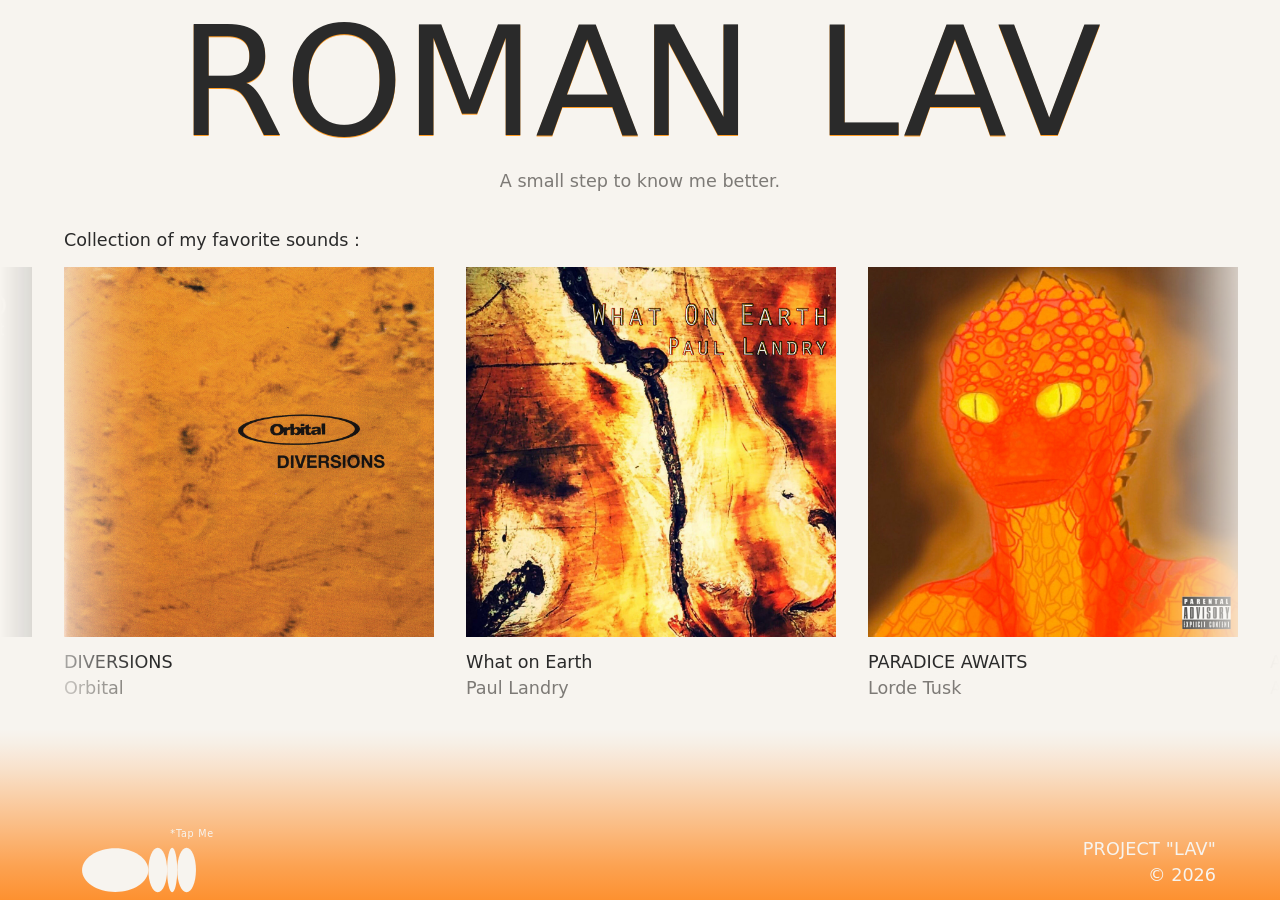
==== index.html @ b75705c6 "Add original site files" ====
<!DOCTYPE html>
<html lang="en">
<head>
  <meta charset="UTF-8">
  <meta name="viewport" content="width=device-width, initial-scale=1, viewport-fit=cover">
  <meta name="theme-color" content="#f7f4ef">
  <meta name="description" content="Favorite albums of Roman Lav.">
  <link rel="icon" href="orange.jpg">
  <title>Lav</title>
  <link rel="stylesheet" href="style.css">
</head>
<body>

  <header class="header">
    <h1 class="name"><a href="https://www.linkedin.com/in/roman-lavrynenko/" target="_blank" rel="noopener">ROMAN LAV</a></h1>
    <p class="intro">A small step to know me better.</p>
  </header>

  <main class="main">
    <section aria-labelledby="albums-title">
      <h2 id="albums-title">Collection of my favorite sounds :</h2>

      <!-- Endless carousel: swipe on touch devices, hover over the left or right edge on desktop -->
      <div class="carousel">
        <button class="edge edge-left" type="button" data-direction="left" aria-label="Scroll albums left"></button>

        <ul class="albums">
          <li>
            <article class="album">
              <button type="button" class="album-cover" data-track="diversions" data-src="audio/diversions.mp3" aria-label="Play preview: DIVERSIONS">
                <img src="Orbital DIVERSIONS.jpg" alt="orbital-diversions" width="600" height="600">
                <span class="play-icon" aria-hidden="true"></span>
                <span class="progress" aria-hidden="true"></span>
              </button>
              <a href="https://orbitalofficial.bandcamp.com/album/diversions" target="_blank" rel="noopener" class="album-info">
                <h3 class="album-title">DIVERSIONS</h3>
                <p class="album-artist">Orbital</p>
              </a>
            </article>
          </li>
          <li>
            <article class="album">
              <button type="button" class="album-cover" data-track="what-on-earth" data-src="audio/what-on-earth.mp3" aria-label="Play preview: What on Earth">
                <img src="What On Earth.jpg" alt="what-on-earth" width="600" height="600">
                <span class="play-icon" aria-hidden="true"></span>
                <span class="progress" aria-hidden="true"></span>
              </button>
              <a href="https://paullandrymusic.bandcamp.com/album/what-on-earth" target="_blank" rel="noopener" class="album-info">
                <h3 class="album-title">What on Earth</h3>
                <p class="album-artist">Paul Landry</p>
              </a>
            </article>
          </li>
          <li>
             <article class="album">
              <button type="button" class="album-cover" data-track="paradise-awaits" data-src="audio/paradise-awaits.mp3" aria-label="Play preview: PARADICE AWAITS">
                <img src="Paradice Awaits.jpg" alt="paradise-awaits" width="600" height="600">
                <span class="play-icon" aria-hidden="true"></span>
                <span class="progress" aria-hidden="true"></span>
              </button>
              <a href="https://lordtusk.bandcamp.com/album/paradise-awaits" target="_blank" rel="noopener" class="album-info">
                <h3 class="album-title">PARADICE AWAITS</h3>
                <p class="album-artist">Lorde Tusk</p>
              </a>
            </article>
          </li>
          <li>
            <article class="album">
              <button type="button" class="album-cover" data-track="a-day-of-the-sun" data-src="audio/a-day-of-the-sun.mp3" aria-label="Play preview: A Day Of The Sun">
                <img src="A Day Of The Sun.jpg" alt="a-day-of-the-sun" width="600" height="600">
                <span class="play-icon" aria-hidden="true"></span>
                <span class="progress" aria-hidden="true"></span>
              </button>
              <a href="https://180g-soundfuji.bandcamp.com/album/a-day-of-the-sun" target="_blank" rel="noopener" class="album-info">
                <h3 class="album-title">A Day Of The Sun</h3>
                <p class="album-artist">Artist Name</p>
              </a>
            </article>
          </li>
          <li>
            <article class="album">
              <button type="button" class="album-cover" data-track="risks-issues-opportunities" data-src="audio/risks-issues-opportunities.mp3" aria-label="Play preview: Risks Issues Opportunities">
                <img src="Risks Issues Opportunities.jpg" alt="risks-issues-opportunities" width="600" height="600">
                <span class="play-icon" aria-hidden="true"></span>
                <span class="progress" aria-hidden="true"></span>
              </button>
              <a href="https://riolabel.bandcamp.com/album/risks-issues-opportunities" target="_blank" rel="noopener" class="album-info">
                <h3 class="album-title">Risks Issues Opportunities</h3>
                <p class="album-artist">Various Artist</p>
              </a>
            </article>
          </li>
          <li>
            <article class="album">
              <button type="button" class="album-cover" data-track="adore" data-src="audio/adore.mp3" aria-label="Play preview: adore">
                <img src="adore.jpg" alt="i:cube-adore" width="600" height="600">
                <span class="play-icon" aria-hidden="true"></span>
                <span class="progress" aria-hidden="true"></span>
              </button>
              <a href="https://icube.bandcamp.com/album/i-cube-adore-vercd003" target="_blank" rel="noopener" class="album-info">
                <h3 class="album-title">adore</h3>
                <p class="album-artist">i:cube</p>
              </a>
            </article>
          </li>
          <li>
            <article class="album">
              <button type="button" class="album-cover" data-track="gum" data-src="audio/gum.mp3" aria-label="Play preview: GUM">
                <img src="DALO GUM.jpg" alt="dalo-gum" width="600" height="600">
                <span class="play-icon" aria-hidden="true"></span>
                <span class="progress" aria-hidden="true"></span>
              </button>
              <a href="https://nadiadalo.bandcamp.com/album/gum" target="_blank" rel="noopener" class="album-info">
                <h3 class="album-title">GUM</h3>
                <p class="album-artist">DALO</p>
              </a>
            </article>
          </li>
          <li>
            <article class="album">
              <button type="button" class="album-cover" data-track="lund-quartet" data-src="audio/lund-quartet.mp3" aria-label="Play preview: Lund Quartet">
                <img src="lund Quartet.jpg" alt="lund-quartet" width="600" height="600">
                <span class="play-icon" aria-hidden="true"></span>
                <span class="progress" aria-hidden="true"></span>
              </button>
              <a href="https://lundquartet.bandcamp.com/album/lund-quartet" target="_blank" rel="noopener" class="album-info">
                <h3 class="album-title">Lund Quartet</h3>
                <p class="album-artist">Lund Quartet</p>
              </a>
            </article>
          </li>
        </ul>

        <button class="edge edge-right" type="button" data-direction="right" aria-label="Scroll albums right"></button>
      </div>
    </section>
  </main>

  <footer class="footer">
    <a class="footer-animation" href="https://www.instagram.com/ugly.lav?rpxt=OGZma3gyYmdjb2tn&amp;utm_source=qr" target="_blank" rel="noopener" aria-label="Instagram: ugly.lav">
      <span class="tap-me" aria-hidden="true">*Tap Me</span>
      <img src="Loading.svg" alt="" aria-hidden="true">
    </a>

    <div class="manhole-cover">
      <p class="project">PROJECT "LAV"</p>
      <p>&copy; 2026</p>
    </div>
  </footer>

  <script src="script.js"></script>
</body>
</html>
---- style.css ----
/* Reset and base */

* {
  box-sizing: border-box;
}

:root {
  color-scheme: light;

  --bg: #f7f4ef;
  --ink: #2a2a2a;
  --muted: #7d7a76;

  --gutter: clamp(16px, 5vw, 64px);
  --pad-l: max(var(--gutter), env(safe-area-inset-left, 0px));
  --pad-r: max(var(--gutter), env(safe-area-inset-right, 0px));

  --space: clamp(12px, 2.5vh, 32px);

  /* One text size for header and main (everything except h1) */
  --text: 1.1rem;

  /* Orange glow: starts at the very bottom, rises through the footer
     and fades out inside main, --glow-clear px before the album text */
  --glow-into-main: 45px;
  --glow-clear: 40px;

  /* Height taken by everything except the album cover (header, titles, footer, glow).
     Used to shrink the covers on short screens so the whole page fits one screen. */
  --name-size: clamp(2.5rem, 12vw, 9.5rem);
  --footer-h: clamp(100px, 14vh, 150px);
  --main-pad: calc(var(--glow-into-main) + var(--glow-clear));

  /* Computed height of everything except the album cover:
     name + intro + h2 + album text + main padding + footer (+ small safety margin) */
  --chrome-h: calc(
    var(--name-size)
    + var(--text) * 1.5 * 4
    + 12px + 6px + 14px + 12px
    + var(--main-pad)
    + var(--footer-h)
    + 8px
  );
  --album-min: 140px;

  --album-w: 220px;
  --gap: 24px;
}

html {
  -webkit-text-size-adjust: 100%;
}

body {
  min-height: 100vh;
  min-height: 100dvh;

  margin: 0;

  display: flex;
  flex-direction: column;

  font-family: system-ui, Arial, sans-serif;
  line-height: 1.5;

  background-color: var(--bg);
  color: var(--ink);
}

ul {
  list-style: none;
  padding: 0;
  margin: 0;
}

a {
  color: inherit;
  text-decoration: none;
}

a:focus-visible,
.edge:focus-visible {
  outline: 2px solid var(--ink);
  outline-offset: -2px;
}

img {
  display: block;
  max-width: 100%;
  height: auto;
}


/* Header */

.header {
  flex-shrink: 0;

  padding:
    clamp(4px, 0.75vh, 8px)
    var(--pad-r)
    0
    var(--pad-l);

  text-align: center;
}

.name {
  margin: 0;

  font-size: var(--name-size);
  font-weight: 150;
  line-height: 1;

  word-spacing: 0.09em;

  /* thin orange shadow under the name */
  text-shadow: 0 1px 0 rgba(255, 140, 0, .85);
}

.intro {
  font-size: var(--text);

  margin: clamp(6px, 1vh, 12px) 0 0;

  color: var(--muted);
}


/* Main */

.main {
  flex: 1 0 auto;

  display: flex;
  flex-direction: column;
  justify-content: center;

  padding: var(--space) 0 calc(var(--main-pad) - var(--space));
}

.main h2 {
  margin: 0 var(--pad-r) clamp(10px, 1.5vh, 16px) var(--pad-l);

  font-size: var(--text);
  font-weight: 500;
}


/* Carousel */

.carousel {
  --fade: clamp(32px, 12vw, 160px);

  position: relative;
}

.albums {
  position: relative;

  display: flex;
  align-items: flex-start;
  gap: var(--gap);

  overflow-x: auto;
  overscroll-behavior-x: contain;

  scrollbar-width: none;

  -webkit-mask-image: linear-gradient(
    to right,
    transparent 0,
    rgba(0,0,0,.104) calc(var(--fade) * .2),
    rgba(0,0,0,.352) calc(var(--fade) * .4),
    rgba(0,0,0,.648) calc(var(--fade) * .6),
    rgba(0,0,0,.896) calc(var(--fade) * .8),
    #000 var(--fade),
    #000 calc(100% - var(--fade)),
    rgba(0,0,0,.896) calc(100% - var(--fade) * .8),
    rgba(0,0,0,.648) calc(100% - var(--fade) * .6),
    rgba(0,0,0,.352) calc(100% - var(--fade) * .4),
    rgba(0,0,0,.104) calc(100% - var(--fade) * .2),
    transparent 100%
  );

  mask-image: linear-gradient(
    to right,
    transparent 0,
    rgba(0,0,0,.104) calc(var(--fade) * .2),
    rgba(0,0,0,.352) calc(var(--fade) * .4),
    rgba(0,0,0,.648) calc(var(--fade) * .6),
    rgba(0,0,0,.896) calc(var(--fade) * .8),
    #000 var(--fade),
    #000 calc(100% - var(--fade)),
    rgba(0,0,0,.896) calc(100% - var(--fade) * .8),
    rgba(0,0,0,.648) calc(100% - var(--fade) * .6),
    rgba(0,0,0,.352) calc(100% - var(--fade) * .4),
    rgba(0,0,0,.104) calc(100% - var(--fade) * .2),
    transparent 100%
  );
}

.albums::-webkit-scrollbar {
  display: none;
}

.albums > li {
  flex: 0 0 var(--album-w);
  width: var(--album-w);
}


/* Responsive album sizes: 5-10px smaller than before, and capped by screen height
   so header + main + footer always fit on one screen */

:root {
  --album-base: 240px;
  --album-raw: min(var(--album-base), max(var(--album-min), calc(100dvh - var(--chrome-h))));
  --album-w: var(--album-raw);
  --gap: 24px;
}

/* Whole-pixel album width: the endless carousel repeats the list, and a fractional
   width would make the loop point shift by a sub-pixel (visible as a small jump). */
@supports (width: round(down, 10.5px, 1px)) {
  :root {
    --album-w: round(down, var(--album-raw), 1px);
  }
}

@media (min-width: 600px) {
  :root {
    --album-base: 285px;
    --gap: 28px;
  }
}

@media (min-width: 900px) {
  :root {
    --album-base: 330px;
    --gap: 32px;
  }
}

@media (min-width: 1200px) {
  :root {
    --album-base: 370px;
    --gap: 32px;
  }
}


/* Album cover: a button that plays a 60 second preview */

.album-cover {
  position: relative;
  display: block;

  width: 100%;
  padding: 0;
  border: 0;
  background: none;
  color: var(--ink);
  font: inherit;
  cursor: pointer;
  appearance: none;
  overflow: hidden;

  -webkit-tap-highlight-color: transparent;
}

.album-cover:focus-visible {
  outline: 2px solid var(--ink);
  outline-offset: 2px;
}

/* play / pause icon, semi-transparent, same color as header text */
.play-icon {
  position: absolute;
  top: 50%;
  left: 50%;

  width: clamp(48px, 20%, 76px);
  aspect-ratio: 1;

  transform: translate(-50%, -50%);

  background-color: rgba(42, 42, 42, .7);
  -webkit-mask: var(--icon) center / contain no-repeat;
  mask: var(--icon) center / contain no-repeat;

  --icon: url("data:image/svg+xml,%3Csvg xmlns='http://www.w3.org/2000/svg' viewBox='0 0 24 24'%3E%3Cpath d='M7 4.5v15l13-7.5z'/%3E%3C/svg%3E");

  opacity: 0;
  transition: opacity .2s ease;
  pointer-events: none;
  filter: drop-shadow(0 1px 6px rgba(255, 255, 255, .5));
}

.album-cover.is-playing .play-icon {
  --icon: url("data:image/svg+xml,%3Csvg xmlns='http://www.w3.org/2000/svg' viewBox='0 0 24 24'%3E%3Cpath d='M6 4h4v16H6zM14 4h4v16h-4z'/%3E%3C/svg%3E");
}

.album-cover:hover .play-icon,
.album-cover:focus-visible .play-icon {
  opacity: 1;
}

@media (hover: none) {
  .play-icon { opacity: .85; }
}

/* thin progress bar along the bottom of the cover */
.progress {
  position: absolute;
  left: 0;
  right: 0;
  bottom: 2px;

  height: 3px;
  background: rgba(42, 42, 42, .15);

  opacity: 0;
  transition: opacity .2s ease;
}

.progress::after {
  content: "";
  display: block;
  height: 100%;
  width: calc(var(--p, 0) * 100%);
  background: rgba(42, 42, 42, .8);
}

.album-cover.is-active .progress {
  opacity: 1;
}

.album-info {
  display: block;
}

.album-info:hover .album-title,
.album-info:hover .album-artist {
  text-decoration: underline;
  text-underline-offset: 3px;
}

.album-cover img {
  width: 100%;

  aspect-ratio: 1 / 1;
  object-fit: cover;

  background-color: var(--bg);

  transition: opacity 0.2s ease;
}

.album-cover:hover img {
  opacity: 0.85;
}

.album-title {
  margin: 12px 0 0;

  font-size: var(--text);
  font-weight: 500;

  overflow-wrap: anywhere;
}

.album-artist {
  margin: 0;

  font-size: var(--text);
  color: var(--muted);
}


/* Invisible hover zones */

.edge {
  position: absolute;

  top: 0;
  bottom: 0;

  z-index: 1;

  width: var(--fade);

  padding: 0;
  border: 0;

  background: none;
  appearance: none;

  cursor: pointer;

  -webkit-tap-highlight-color: transparent;
}

.edge-left {
  left: 0;
}

.edge-right {
  right: 0;
}

@media (hover: none) {
  .edge {
    display: none;
  }
}


/* Landscape phones */

@media (max-height: 500px) and (orientation: landscape) {
  :root {
    --space: clamp(8px, 2vh, 16px);
    --album-min: 90px;
    --name-size: clamp(2.5rem, 9vw, 5rem);
  }


  .intro {
    margin-top: 4px;
  }

  .main h2 {
    margin-bottom: 8px;
  }
}


/* Footer */

.footer {
  position: relative;
  isolation: isolate;

  flex-shrink: 0;

  /* taller footer, so the glow has room to rise */
  min-height: var(--footer-h);

  display: flex;
  flex-direction: column;
  justify-content: flex-end;

  padding:
    clamp(24px, 4vh, 48px)
    var(--pad-r)
    calc(
      var(--space) * 0.5
      + env(safe-area-inset-bottom, 0px)
    )
    var(--pad-l);

  text-align: end;

  font-size: var(--text);
  color: var(--bg);
}


/* One continuous orange glow: bottom of page -> footer -> into main -> fades out */

.footer::before {
  content: "";

  position: absolute;
  left: 0;
  right: 0;
  bottom: 0;

  top: calc(var(--glow-into-main) * -1);

  z-index: -1;
  pointer-events: none;

  background: linear-gradient(
    to top,
    rgba(255, 120, 0, .80) 0%,
    rgba(255, 120, 0, .66) 20%,
    rgba(255, 120, 0, .48) 40%,
    rgba(255, 120, 0, .30) 60%,
    rgba(255, 120, 0, .14) 78%,
    rgba(255, 120, 0, .04) 92%,
    rgba(255, 120, 0, 0) 100%
  );
}


/* Footer animation */

.footer-animation {
  position: absolute;

  left: var(--pad-l);
  bottom: 0;

  display: block;
  width: clamp(100px, 14vw, 150px);

  pointer-events: auto;
  cursor: pointer;
}

.tap-me {
  display: block;

  margin: 0 0 2px;

  font-size: 0.6rem;
  line-height: 1;
  letter-spacing: 0.08em;
  text-transform: none;
  white-space: nowrap;

  color: var(--bg);
}

.footer-animation img {
  display: block;
  width: 100%;
  height: auto;
}

.manhole-cover p {
  margin: 0;
}

.project {
  letter-spacing: 0.01em;
  font-weight: 300;
}


/* Mobile */

@media (max-width: 600px) {
  :root {
    --glow-into-main: 36px;
    --glow-clear: 32px;
  }
}
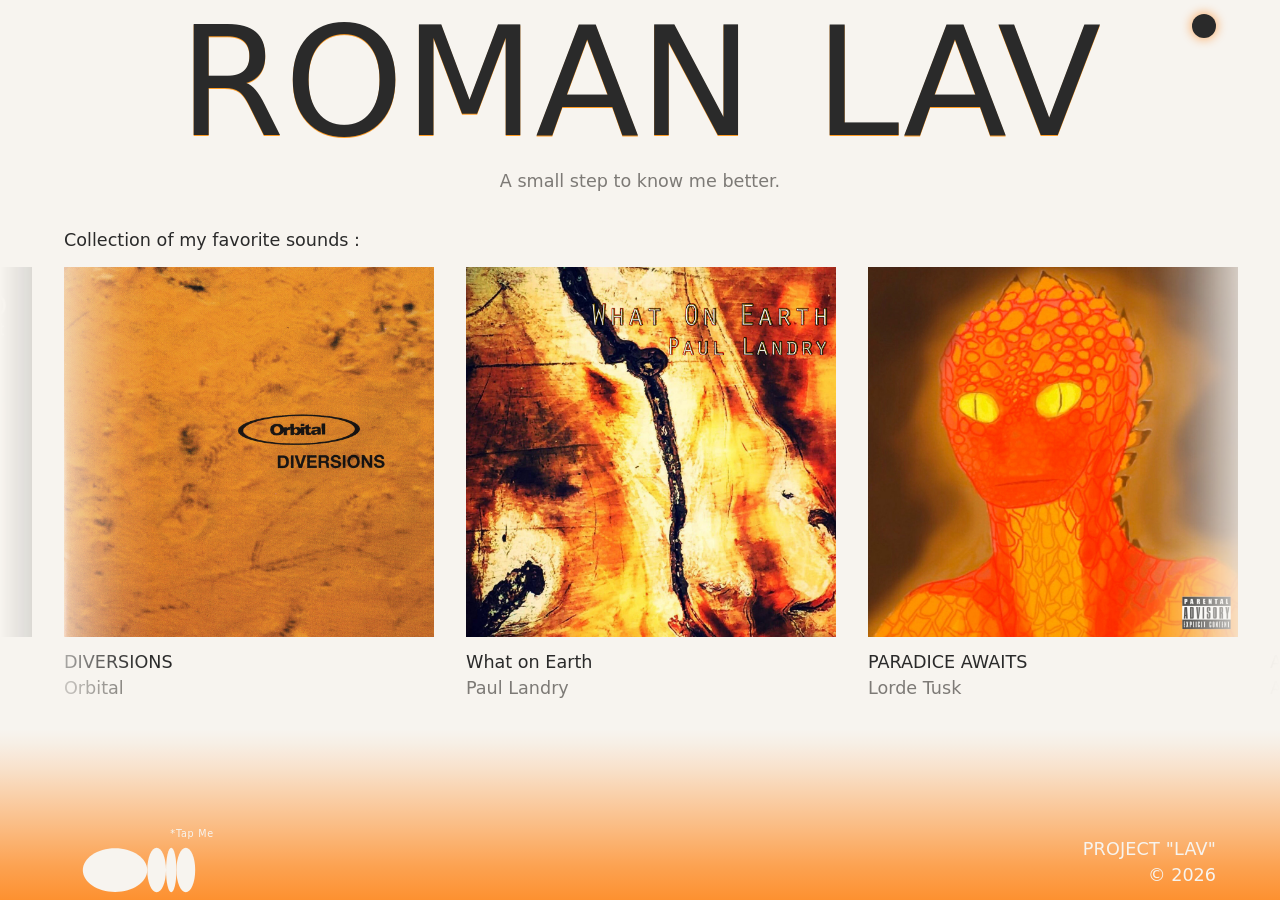
==== commit db6f8eb3: "Refactor site and add theme toggle" ====
--- a/index.html
+++ b/index.html
@@ -7,6 +7,20 @@
   <meta name="description" content="Favorite albums of Roman Lav.">
   <link rel="icon" href="orange.jpg">
   <title>Lav</title>
+
+  <!-- Apply the saved theme (or the system one) before the first paint, so there is no flash -->
+  <script>
+    (function () {
+      var theme = null;
+      try { theme = localStorage.getItem('theme'); } catch (e) {}
+      if (theme !== 'light' && theme !== 'dark') {
+        theme = window.matchMedia('(prefers-color-scheme: dark)').matches ? 'dark' : 'light';
+      }
+      document.documentElement.setAttribute('data-theme', theme);
+      if (theme === 'dark') document.querySelector('meta[name="theme-color"]').setAttribute('content', '#000000');
+    })();
+  </script>
+
   <link rel="stylesheet" href="style.css">
 </head>
 <body>
@@ -14,11 +28,12 @@
   <header class="header">
     <h1 class="name"><a href="https://www.linkedin.com/in/roman-lavrynenko/" target="_blank" rel="noopener">ROMAN LAV</a></h1>
     <p class="intro">A small step to know me better.</p>
+    <button class="theme-toggle" type="button" aria-label="Switch to dark theme"></button>
   </header>
 
   <main class="main">
     <section aria-labelledby="albums-title">
-      <h2 id="albums-title">Collection of my favorite sounds :</h2>
+      <h2 id="albums-title" class="albums-heading">Collection of my favorite sounds :</h2>
 
       <!-- Endless carousel: swipe on touch devices, hover over the left or right edge on desktop -->
       <div class="carousel">
@@ -52,7 +67,7 @@
             </article>
           </li>
           <li>
-             <article class="album">
+            <article class="album">
               <button type="button" class="album-cover" data-track="paradise-awaits" data-src="audio/paradise-awaits.mp3" aria-label="Play preview: PARADICE AWAITS">
                 <img src="Paradice Awaits.jpg" alt="paradise-awaits" width="600" height="600">
                 <span class="play-icon" aria-hidden="true"></span>
@@ -142,8 +157,8 @@
       <img src="Loading.svg" alt="" aria-hidden="true">
     </a>
 
-    <div class="manhole-cover">
-      <p class="project">PROJECT "LAV"</p>
+    <div class="footer-credits">
+      <p class="footer-project">PROJECT "LAV"</p>
       <p>&copy; 2026</p>
     </div>
   </footer>
--- a/style.css
+++ b/style.css
@@ -1,9 +1,8 @@
-
-/* Reset and base */
-
-* {
-  box-sizing: border-box;
-}
+/* ==========================================================================
+   1. Theme colors
+   Light values on :root, dark values on [data-theme="dark"].
+   Every color used on the page comes from here.
+   ========================================================================== */
 
 :root {
   color-scheme: light;
@@ -12,6 +11,42 @@
   --ink: #2a2a2a;
   --muted: #7d7a76;
 
+  --name-shadow: rgba(255, 140, 0, .85);   /* thin orange line under the name */
+  --glow-rgb: 255, 120, 0;                 /* footer glow, used with different alphas */
+
+  --icon-color: rgba(42, 42, 42, .7);      /* play / pause icon */
+  --icon-halo: rgba(255, 255, 255, .5);
+  --progress-track: rgba(42, 42, 42, .15);
+  --progress-fill: rgba(42, 42, 42, .8);
+
+  --footer-text: #f7f4ef;                  /* light text on the orange glow (matches Loading.svg) */
+
+  --toggle-bg: #2a2a2a;                    /* theme button shows the opposite theme */
+  --toggle-glow: rgba(255, 120, 0, .45);
+}
+
+[data-theme="dark"] {
+  color-scheme: dark;
+
+  --bg: #000000;
+  --ink: #ece8e2;
+  --muted: #9a958f;
+
+  --icon-color: rgba(236, 232, 226, .75);
+  --icon-halo: rgba(0, 0, 0, .55);
+  --progress-track: rgba(255, 255, 255, .2);
+  --progress-fill: rgba(255, 255, 255, .85);
+
+  --toggle-bg: #f7f4ef;
+  --toggle-glow: rgba(255, 120, 0, .55);
+}
+
+
+/* ==========================================================================
+   2. Layout variables
+   ========================================================================== */
+
+:root {
   --gutter: clamp(16px, 5vw, 64px);
   --pad-l: max(var(--gutter), env(safe-area-inset-left, 0px));
   --pad-r: max(var(--gutter), env(safe-area-inset-right, 0px));
@@ -26,14 +61,13 @@
   --glow-into-main: 45px;
   --glow-clear: 40px;
 
-  /* Height taken by everything except the album cover (header, titles, footer, glow).
-     Used to shrink the covers on short screens so the whole page fits one screen. */
   --name-size: clamp(2.5rem, 12vw, 9.5rem);
   --footer-h: clamp(100px, 14vh, 150px);
   --main-pad: calc(var(--glow-into-main) + var(--glow-clear));
 
-  /* Computed height of everything except the album cover:
-     name + intro + h2 + album text + main padding + footer (+ small safety margin) */
+  /* Height of everything except the album cover:
+     name + intro + h2 + album text + main padding + footer (+ small safety margin).
+     Used to shrink the covers on short screens so the whole page fits one screen. */
   --chrome-h: calc(
     var(--name-size)
     + var(--text) * 1.5 * 4
@@ -42,10 +76,57 @@
     + var(--footer-h)
     + 8px
   );
+
+  /* Album size: grows with the screen width, capped by the screen height */
   --album-min: 140px;
-
-  --album-w: 220px;
+  --album-base: 240px;
+  --album-raw: min(var(--album-base), max(var(--album-min), calc(100dvh - var(--chrome-h))));
+  --album-w: var(--album-raw);
   --gap: 24px;
+}
+
+/* Whole-pixel album width keeps covers crisp and makes one album list
+   exactly N whole pixels wide, so the endless loop lines up perfectly. */
+@supports (width: round(down, 10.5px, 1px)) {
+  :root {
+    --album-w: round(down, var(--album-raw), 1px);
+  }
+}
+
+@media (min-width: 600px) {
+  :root {
+    --album-base: 285px;
+    --gap: 28px;
+  }
+}
+
+@media (min-width: 900px) {
+  :root {
+    --album-base: 330px;
+    --gap: 32px;
+  }
+}
+
+@media (min-width: 1200px) {
+  :root {
+    --album-base: 370px;
+  }
+}
+
+@media (max-width: 600px) {
+  :root {
+    --glow-into-main: 36px;
+    --glow-clear: 32px;
+  }
+}
+
+
+/* ==========================================================================
+   3. Reset and base
+   ========================================================================== */
+
+* {
+  box-sizing: border-box;
 }
 
 html {
@@ -55,7 +136,6 @@
 body {
   min-height: 100vh;
   min-height: 100dvh;
-
   margin: 0;
 
   display: flex;
@@ -79,29 +159,28 @@
   text-decoration: none;
 }
 
+img {
+  display: block;
+  max-width: 100%;
+  height: auto;
+}
+
 a:focus-visible,
 .edge:focus-visible {
   outline: 2px solid var(--ink);
   outline-offset: -2px;
 }
 
-img {
-  display: block;
-  max-width: 100%;
-  height: auto;
-}
-
-
-/* Header */
+
+/* ==========================================================================
+   4. Header
+   ========================================================================== */
 
 .header {
+  position: relative;
   flex-shrink: 0;
 
-  padding:
-    clamp(4px, 0.75vh, 8px)
-    var(--pad-r)
-    0
-    var(--pad-l);
+  padding: clamp(4px, 0.75vh, 8px) var(--pad-r) 0 var(--pad-l);
 
   text-align: center;
 }
@@ -112,23 +191,68 @@
   font-size: var(--name-size);
   font-weight: 150;
   line-height: 1;
-
   word-spacing: 0.09em;
 
-  /* thin orange shadow under the name */
-  text-shadow: 0 1px 0 rgba(255, 140, 0, .85);
+  text-shadow: 0 1px 0 var(--name-shadow);
 }
 
 .intro {
+  margin: clamp(6px, 1vh, 12px) 0 0;
+
   font-size: var(--text);
-
-  margin: clamp(6px, 1vh, 12px) 0 0;
-
   color: var(--muted);
 }
 
 
-/* Main */
+/* ==========================================================================
+   5. Theme toggle (top right corner of the header)
+   ========================================================================== */
+
+.theme-toggle {
+  position: absolute;
+  top: calc(clamp(8px, 1.5vh, 16px) + env(safe-area-inset-top, 0px));
+  right: var(--pad-r);
+
+  width: 24px;
+  height: 24px;
+  padding: 0;
+  border: 0;
+  border-radius: 50%;
+
+  background: var(--toggle-bg);
+  box-shadow: 0 0 10px 2px var(--toggle-glow);
+  cursor: pointer;
+  appearance: none;
+  -webkit-tap-highlight-color: transparent;
+
+  transition: box-shadow .2s ease, transform .2s ease;
+}
+
+/* Bigger invisible hit area for fingers */
+.theme-toggle::before {
+  content: "";
+  position: absolute;
+  inset: -10px;
+  border-radius: 50%;
+}
+
+.theme-toggle:hover {
+  box-shadow: 0 0 14px 4px var(--toggle-glow);
+}
+
+.theme-toggle:active {
+  transform: scale(.92);
+}
+
+.theme-toggle:focus-visible {
+  outline: 2px solid var(--ink);
+  outline-offset: 4px;
+}
+
+
+/* ==========================================================================
+   6. Main
+   ========================================================================== */
 
 .main {
   flex: 1 0 auto;
@@ -140,7 +264,7 @@
   padding: var(--space) 0 calc(var(--main-pad) - var(--space));
 }
 
-.main h2 {
+.albums-heading {
   margin: 0 var(--pad-r) clamp(10px, 1.5vh, 16px) var(--pad-l);
 
   font-size: var(--text);
@@ -148,7 +272,9 @@
 }
 
 
-/* Carousel */
+/* ==========================================================================
+   7. Carousel
+   ========================================================================== */
 
 .carousel {
   --fade: clamp(32px, 12vw, 160px);
@@ -157,18 +283,8 @@
 }
 
 .albums {
-  position: relative;
-
-  display: flex;
-  align-items: flex-start;
-  gap: var(--gap);
-
-  overflow-x: auto;
-  overscroll-behavior-x: contain;
-
-  scrollbar-width: none;
-
-  -webkit-mask-image: linear-gradient(
+  /* Soft fade on the left and right edges */
+  --edge-mask: linear-gradient(
     to right,
     transparent 0,
     rgba(0,0,0,.104) calc(var(--fade) * .2),
@@ -184,21 +300,18 @@
     transparent 100%
   );
 
-  mask-image: linear-gradient(
-    to right,
-    transparent 0,
-    rgba(0,0,0,.104) calc(var(--fade) * .2),
-    rgba(0,0,0,.352) calc(var(--fade) * .4),
-    rgba(0,0,0,.648) calc(var(--fade) * .6),
-    rgba(0,0,0,.896) calc(var(--fade) * .8),
-    #000 var(--fade),
-    #000 calc(100% - var(--fade)),
-    rgba(0,0,0,.896) calc(100% - var(--fade) * .8),
-    rgba(0,0,0,.648) calc(100% - var(--fade) * .6),
-    rgba(0,0,0,.352) calc(100% - var(--fade) * .4),
-    rgba(0,0,0,.104) calc(100% - var(--fade) * .2),
-    transparent 100%
-  );
+  position: relative;
+
+  display: flex;
+  align-items: flex-start;
+  gap: var(--gap);
+
+  overflow-x: auto;
+  overscroll-behavior-x: contain;
+  scrollbar-width: none;
+
+  -webkit-mask-image: var(--edge-mask);
+  mask-image: var(--edge-mask);
 }
 
 .albums::-webkit-scrollbar {
@@ -210,49 +323,38 @@
   width: var(--album-w);
 }
 
-
-/* Responsive album sizes: 5-10px smaller than before, and capped by screen height
-   so header + main + footer always fit on one screen */
-
-:root {
-  --album-base: 240px;
-  --album-raw: min(var(--album-base), max(var(--album-min), calc(100dvh - var(--chrome-h))));
-  --album-w: var(--album-raw);
-  --gap: 24px;
-}
-
-/* Whole-pixel album width: the endless carousel repeats the list, and a fractional
-   width would make the loop point shift by a sub-pixel (visible as a small jump). */
-@supports (width: round(down, 10.5px, 1px)) {
-  :root {
-    --album-w: round(down, var(--album-raw), 1px);
-  }
-}
-
-@media (min-width: 600px) {
-  :root {
-    --album-base: 285px;
-    --gap: 28px;
-  }
-}
-
-@media (min-width: 900px) {
-  :root {
-    --album-base: 330px;
-    --gap: 32px;
-  }
-}
-
-@media (min-width: 1200px) {
-  :root {
-    --album-base: 370px;
-    --gap: 32px;
-  }
-}
-
-
-/* Album cover: a button that plays a 60 second preview */
-
+/* Invisible hover zones over the faded edges (desktop only) */
+.edge {
+  position: absolute;
+  top: 0;
+  bottom: 0;
+  z-index: 1;
+
+  width: var(--fade);
+  padding: 0;
+  border: 0;
+
+  background: none;
+  appearance: none;
+  cursor: pointer;
+  -webkit-tap-highlight-color: transparent;
+}
+
+.edge-left  { left: 0; }
+.edge-right { right: 0; }
+
+@media (hover: none) {
+  .edge {
+    display: none;
+  }
+}
+
+
+/* ==========================================================================
+   8. Album
+   ========================================================================== */
+
+/* Cover: a button that plays a 60 second preview */
 .album-cover {
   position: relative;
   display: block;
@@ -260,13 +362,13 @@
   width: 100%;
   padding: 0;
   border: 0;
+  overflow: hidden;
+
   background: none;
   color: var(--ink);
   font: inherit;
   cursor: pointer;
   appearance: none;
-  overflow: hidden;
-
   -webkit-tap-highlight-color: transparent;
 }
 
@@ -275,27 +377,39 @@
   outline-offset: 2px;
 }
 
-/* play / pause icon, semi-transparent, same color as header text */
+.album-cover img {
+  width: 100%;
+  aspect-ratio: 1 / 1;
+  object-fit: cover;
+
+  background-color: var(--bg);
+  transition: opacity 0.2s ease;
+}
+
+.album-cover:hover img {
+  opacity: 0.85;
+}
+
+/* Play / pause icon */
 .play-icon {
+  --icon: url("data:image/svg+xml,%3Csvg xmlns='http://www.w3.org/2000/svg' viewBox='0 0 24 24'%3E%3Cpath d='M7 4.5v15l13-7.5z'/%3E%3C/svg%3E");
+
   position: absolute;
   top: 50%;
   left: 50%;
 
   width: clamp(48px, 20%, 76px);
   aspect-ratio: 1;
-
   transform: translate(-50%, -50%);
 
-  background-color: rgba(42, 42, 42, .7);
+  background-color: var(--icon-color);
   -webkit-mask: var(--icon) center / contain no-repeat;
   mask: var(--icon) center / contain no-repeat;
-
-  --icon: url("data:image/svg+xml,%3Csvg xmlns='http://www.w3.org/2000/svg' viewBox='0 0 24 24'%3E%3Cpath d='M7 4.5v15l13-7.5z'/%3E%3C/svg%3E");
+  filter: drop-shadow(0 1px 6px var(--icon-halo));
 
   opacity: 0;
   transition: opacity .2s ease;
   pointer-events: none;
-  filter: drop-shadow(0 1px 6px rgba(255, 255, 255, .5));
 }
 
 .album-cover.is-playing .play-icon {
@@ -308,10 +422,12 @@
 }
 
 @media (hover: none) {
-  .play-icon { opacity: .85; }
-}
-
-/* thin progress bar along the bottom of the cover */
+  .play-icon {
+    opacity: .85;
+  }
+}
+
+/* Thin progress bar along the bottom of the cover */
 .progress {
   position: absolute;
   left: 0;
@@ -319,7 +435,7 @@
   bottom: 2px;
 
   height: 3px;
-  background: rgba(42, 42, 42, .15);
+  background: var(--progress-track);
 
   opacity: 0;
   transition: opacity .2s ease;
@@ -328,15 +444,16 @@
 .progress::after {
   content: "";
   display: block;
+  width: calc(var(--p, 0) * 100%);
   height: 100%;
-  width: calc(var(--p, 0) * 100%);
-  background: rgba(42, 42, 42, .8);
+  background: var(--progress-fill);
 }
 
 .album-cover.is-active .progress {
   opacity: 1;
 }
 
+/* Title and artist: a link to the album page */
 .album-info {
   display: block;
 }
@@ -347,27 +464,11 @@
   text-underline-offset: 3px;
 }
 
-.album-cover img {
-  width: 100%;
-
-  aspect-ratio: 1 / 1;
-  object-fit: cover;
-
-  background-color: var(--bg);
-
-  transition: opacity 0.2s ease;
-}
-
-.album-cover:hover img {
-  opacity: 0.85;
-}
-
 .album-title {
   margin: 12px 0 0;
 
   font-size: var(--text);
   font-weight: 500;
-
   overflow-wrap: anywhere;
 }
 
@@ -379,45 +480,99 @@
 }
 
 
-/* Invisible hover zones */
-
-.edge {
+/* ==========================================================================
+   9. Footer
+   ========================================================================== */
+
+.footer {
+  position: relative;
+  isolation: isolate;
+  flex-shrink: 0;
+
+  /* tall footer, so the glow has room to rise */
+  min-height: var(--footer-h);
+
+  display: flex;
+  flex-direction: column;
+  justify-content: flex-end;
+
+  padding:
+    clamp(24px, 4vh, 48px)
+    var(--pad-r)
+    calc(var(--space) * 0.5 + env(safe-area-inset-bottom, 0px))
+    var(--pad-l);
+
+  text-align: end;
+  font-size: var(--text);
+  color: var(--footer-text);
+}
+
+/* One continuous orange glow: bottom of page -> footer -> into main -> fades out */
+.footer::before {
+  content: "";
+
   position: absolute;
-
-  top: 0;
+  top: calc(var(--glow-into-main) * -1);
+  right: 0;
   bottom: 0;
-
-  z-index: 1;
-
-  width: var(--fade);
-
-  padding: 0;
-  border: 0;
-
-  background: none;
-  appearance: none;
+  left: 0;
+  z-index: -1;
+
+  pointer-events: none;
+
+  background: linear-gradient(
+    to top,
+    rgba(var(--glow-rgb), .80) 0%,
+    rgba(var(--glow-rgb), .66) 20%,
+    rgba(var(--glow-rgb), .48) 40%,
+    rgba(var(--glow-rgb), .30) 60%,
+    rgba(var(--glow-rgb), .14) 78%,
+    rgba(var(--glow-rgb), .04) 92%,
+    rgba(var(--glow-rgb), 0) 100%
+  );
+}
+
+/* Animated Instagram link with the "Tap Me" label */
+.footer-animation {
+  position: absolute;
+  left: var(--pad-l);
+  bottom: 0;
+
+  display: block;
+  width: clamp(100px, 14vw, 150px);
 
   cursor: pointer;
-
-  -webkit-tap-highlight-color: transparent;
-}
-
-.edge-left {
-  left: 0;
-}
-
-.edge-right {
-  right: 0;
-}
-
-@media (hover: none) {
-  .edge {
-    display: none;
-  }
-}
-
-
-/* Landscape phones */
+}
+
+.footer-animation img {
+  width: 100%;
+}
+
+.tap-me {
+  display: block;
+  margin: 0 0 2px;
+
+  font-size: 0.6rem;
+  line-height: 1;
+  letter-spacing: 0.08em;
+  white-space: nowrap;
+
+  color: var(--footer-text);
+}
+
+.footer-credits p {
+  margin: 0;
+}
+
+.footer-project {
+  font-weight: 300;
+  letter-spacing: 0.01em;
+}
+
+
+/* ==========================================================================
+   10. Landscape phones
+   ========================================================================== */
 
 @media (max-height: 500px) and (orientation: landscape) {
   :root {
@@ -426,126 +581,35 @@
     --name-size: clamp(2.5rem, 9vw, 5rem);
   }
 
-
   .intro {
     margin-top: 4px;
   }
 
-  .main h2 {
+  .albums-heading {
     margin-bottom: 8px;
   }
 }
 
 
-/* Footer */
-
-.footer {
-  position: relative;
-  isolation: isolate;
-
-  flex-shrink: 0;
-
-  /* taller footer, so the glow has room to rise */
-  min-height: var(--footer-h);
-
-  display: flex;
-  flex-direction: column;
-  justify-content: flex-end;
-
-  padding:
-    clamp(24px, 4vh, 48px)
-    var(--pad-r)
-    calc(
-      var(--space) * 0.5
-      + env(safe-area-inset-bottom, 0px)
-    )
-    var(--pad-l);
-
-  text-align: end;
-
-  font-size: var(--text);
-  color: var(--bg);
-}
-
-
-/* One continuous orange glow: bottom of page -> footer -> into main -> fades out */
-
-.footer::before {
-  content: "";
-
-  position: absolute;
-  left: 0;
-  right: 0;
-  bottom: 0;
-
-  top: calc(var(--glow-into-main) * -1);
-
-  z-index: -1;
-  pointer-events: none;
-
-  background: linear-gradient(
-    to top,
-    rgba(255, 120, 0, .80) 0%,
-    rgba(255, 120, 0, .66) 20%,
-    rgba(255, 120, 0, .48) 40%,
-    rgba(255, 120, 0, .30) 60%,
-    rgba(255, 120, 0, .14) 78%,
-    rgba(255, 120, 0, .04) 92%,
-    rgba(255, 120, 0, 0) 100%
-  );
-}
-
-
-/* Footer animation */
-
-.footer-animation {
-  position: absolute;
-
-  left: var(--pad-l);
-  bottom: 0;
-
-  display: block;
-  width: clamp(100px, 14vw, 150px);
-
-  pointer-events: auto;
-  cursor: pointer;
-}
-
-.tap-me {
-  display: block;
-
-  margin: 0 0 2px;
-
-  font-size: 0.6rem;
-  line-height: 1;
-  letter-spacing: 0.08em;
-  text-transform: none;
-  white-space: nowrap;
-
-  color: var(--bg);
-}
-
-.footer-animation img {
-  display: block;
-  width: 100%;
-  height: auto;
-}
-
-.manhole-cover p {
-  margin: 0;
-}
-
-.project {
-  letter-spacing: 0.01em;
-  font-weight: 300;
-}
-
-
-/* Mobile */
-
-@media (max-width: 600px) {
-  :root {
-    --glow-into-main: 36px;
-    --glow-clear: 32px;
-  }
-}
+/* ==========================================================================
+   11. Theme change animation
+   ========================================================================== */
+
+/* View Transitions: the default cross-fade is replaced by a growing circle (see script.js) */
+::view-transition-old(root),
+::view-transition-new(root) {
+  animation: none;
+  mix-blend-mode: normal;
+}
+
+/* Fallback for browsers without View Transitions: a short color fade */
+.theme-fade,
+.theme-fade *,
+.theme-fade *::before,
+.theme-fade *::after {
+  transition:
+    background-color .35s ease,
+    color .35s ease,
+    box-shadow .35s ease,
+    text-shadow .35s ease !important;
+}
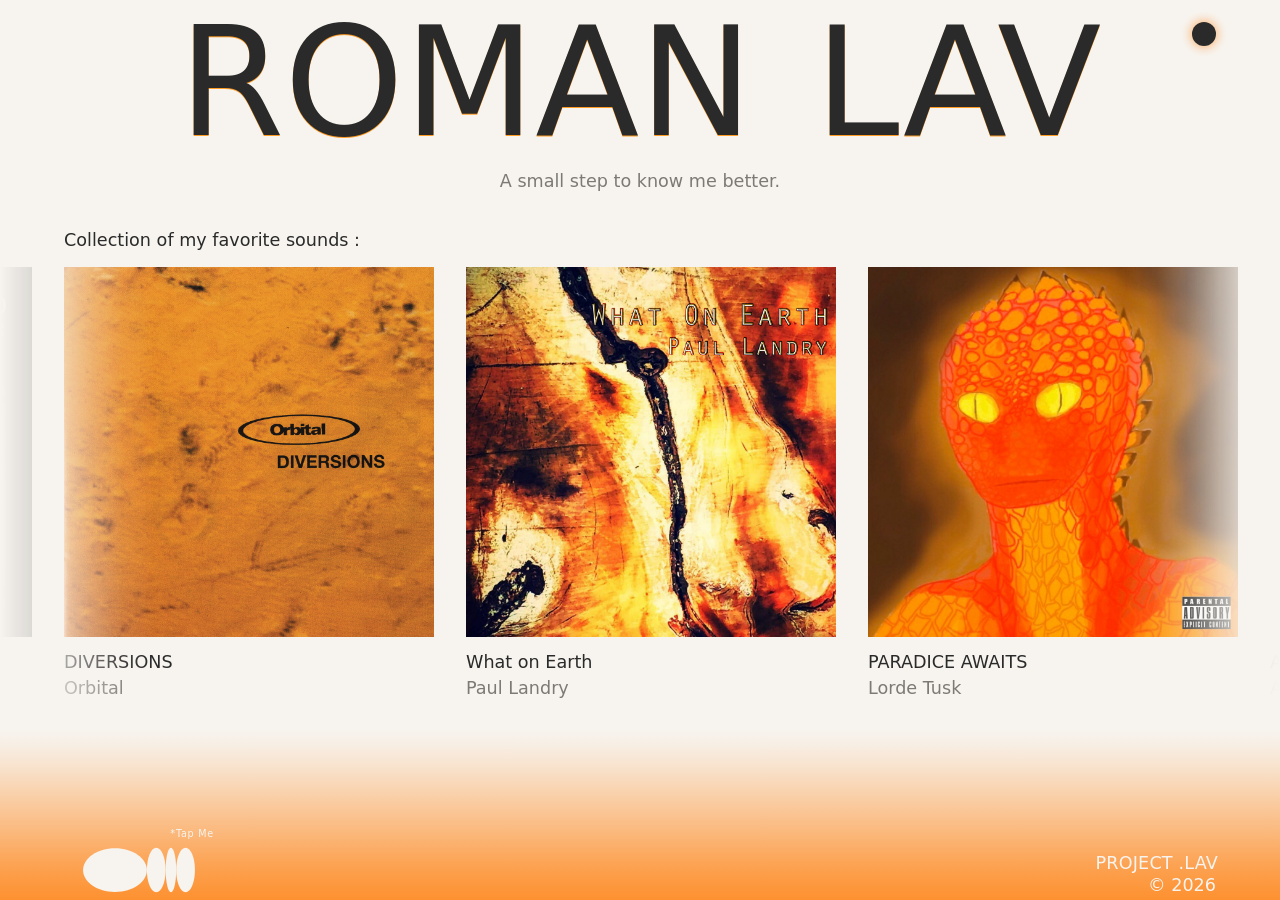
==== commit 3c3a60bb: "Polish header and footer" ====
--- a/index.html
+++ b/index.html
@@ -158,7 +158,7 @@
     </a>
 
     <div class="footer-credits">
-      <p class="footer-project">PROJECT "LAV"</p>
+      <p class="footer-project">PROJECT .LAV</p>
       <p>&copy; 2026</p>
     </div>
   </footer>
--- a/style.css
+++ b/style.css
@@ -62,15 +62,22 @@
   --glow-clear: 40px;
 
   --name-size: clamp(2.5rem, 12vw, 9.5rem);
+  --header-pad-top: clamp(4px, 0.75vh, 8px);
+  /* Distance from the top of the h1 box to the top of its capital letters,
+     as a fraction of --name-size. Fallback value; script.js measures the real one. */
+  --name-cap-top: 0.15;
   --footer-h: clamp(100px, 14vh, 150px);
   --main-pad: calc(var(--glow-into-main) + var(--glow-clear));
+
+  /* Lines reserved for the album title + artist (landscape phones allow up to 4) */
+  --album-text-lines: 2;
 
   /* Height of everything except the album cover:
      name + intro + h2 + album text + main padding + footer (+ small safety margin).
      Used to shrink the covers on short screens so the whole page fits one screen. */
   --chrome-h: calc(
     var(--name-size)
-    + var(--text) * 1.5 * 4
+    + var(--text) * 1.5 * (2 + var(--album-text-lines))
     + 12px + 6px + 14px + 12px
     + var(--main-pad)
     + var(--footer-h)
@@ -180,7 +187,7 @@
   position: relative;
   flex-shrink: 0;
 
-  padding: clamp(4px, 0.75vh, 8px) var(--pad-r) 0 var(--pad-l);
+  padding: var(--header-pad-top) var(--pad-r) 0 var(--pad-l);
 
   text-align: center;
 }
@@ -210,7 +217,8 @@
 
 .theme-toggle {
   position: absolute;
-  top: calc(clamp(8px, 1.5vh, 16px) + env(safe-area-inset-top, 0px));
+  /* top edge of the button = top edge of the "ROMAN LAV" capitals */
+  top: calc(var(--header-pad-top) + var(--name-size) * var(--name-cap-top));
   right: var(--pad-r);
 
   width: 24px;
@@ -469,7 +477,10 @@
 
   font-size: var(--text);
   font-weight: 500;
-  overflow-wrap: anywhere;
+
+  /* Wrap between words; split a word only if it alone is wider than the cover */
+  overflow-wrap: break-word;
+  hyphens: manual;
 }
 
 .album-artist {
@@ -499,7 +510,7 @@
   padding:
     clamp(24px, 4vh, 48px)
     var(--pad-r)
-    calc(var(--space) * 0.5 + env(safe-area-inset-bottom, 0px))
+    calc(5px + env(safe-area-inset-bottom, 0px))
     var(--pad-l);
 
   text-align: end;
@@ -560,12 +571,23 @@
   color: var(--footer-text);
 }
 
+.footer-credits {
+  display: flex;
+  flex-direction: column;
+  align-items: flex-end;
+  gap: 5px;
+
+  font-weight: 300;
+  line-height: 1;
+}
+
 .footer-credits p {
   margin: 0;
 }
 
 .footer-project {
-  font-weight: 300;
+  position: relative;
+  left: 2px;
   letter-spacing: 0.01em;
 }
 
@@ -579,6 +601,7 @@
     --space: clamp(8px, 2vh, 16px);
     --album-min: 90px;
     --name-size: clamp(2.5rem, 9vw, 5rem);
+    --album-text-lines: 4;   /* 2 for the title + 2 for the artist, see below */
   }
 
   .intro {
@@ -587,6 +610,16 @@
 
   .albums-heading {
     margin-bottom: 8px;
+  }
+
+  /* Covers are small here: at most 2 lines each, then an ellipsis */
+  .album-title,
+  .album-artist {
+    display: -webkit-box;
+    -webkit-box-orient: vertical;
+    -webkit-line-clamp: 2;
+    line-clamp: 2;
+    overflow: hidden;
   }
 }
 
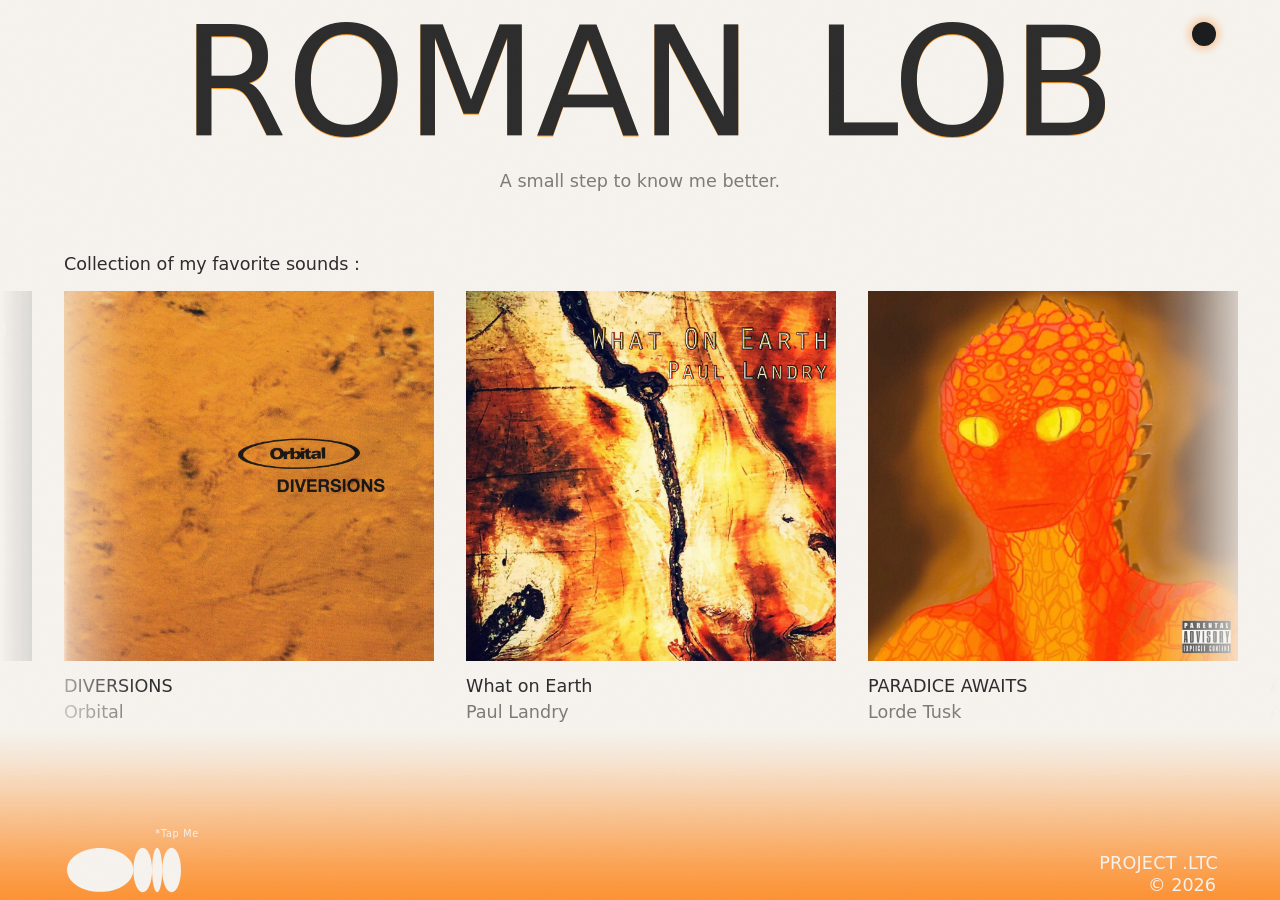
==== commit 9c30d89b: "Extra CSS updatas" ====
--- a/index.html
+++ b/index.html
@@ -17,7 +17,7 @@
         theme = window.matchMedia('(prefers-color-scheme: dark)').matches ? 'dark' : 'light';
       }
       document.documentElement.setAttribute('data-theme', theme);
-      if (theme === 'dark') document.querySelector('meta[name="theme-color"]').setAttribute('content', '#000000');
+      if (theme === 'dark') document.querySelector('meta[name="theme-color"]').setAttribute('content', '#18191a');
     })();
   </script>
 
@@ -26,10 +26,22 @@
 <body>
 
   <header class="header">
-    <h1 class="name"><a href="https://www.linkedin.com/in/roman-lavrynenko/" target="_blank" rel="noopener">ROMAN LAV</a></h1>
+    <h1 class="name" data-text="ROMAN LAV"><a href="https://www.linkedin.com/in/roman-lavrynenko/" target="_blank" rel="noopener">ROMAN LAV</a></h1>
     <p class="intro">A small step to know me better.</p>
     <button class="theme-toggle" type="button" aria-label="Switch to dark theme"></button>
+    <button class="menu-toggle" type="button" aria-label="Open menu" aria-expanded="false" aria-controls="site-menu">
+      <span></span><span></span><span></span>
+    </button>
   </header>
+
+  <!-- Full-screen menu: slides in over the whole page (see script.js) -->
+  <nav class="menu" id="site-menu" aria-label="Menu" inert>
+    <ul class="menu-links">
+      <li><a href="about.html">About</a></li>
+      <li><a href="vox.html">Vox</a></li>
+      <li><a href="contacts.html">Contacts</a></li>
+    </ul>
+  </nav>
 
   <main class="main">
     <section aria-labelledby="albums-title">
@@ -154,7 +166,8 @@
   <footer class="footer">
     <a class="footer-animation" href="https://www.instagram.com/ugly.lav?rpxt=OGZma3gyYmdjb2tn&amp;utm_source=qr" target="_blank" rel="noopener" aria-label="Instagram: ugly.lav">
       <span class="tap-me" aria-hidden="true">*Tap Me</span>
-      <img src="Loading.svg" alt="" aria-hidden="true">
+      <!-- Loading.svg inlined, so it takes the text color of the page -->
+      <svg class="footer-loader" fill="none" aria-hidden="true" focusable="false" viewBox="0 0 616 246" xmlns:xlink="http://www.w3.org/1999/xlink" xmlns="http://www.w3.org/2000/svg"><g><g transform="translate(192.5,123.2)"><animateTransform repeatCount="indefinite" type="translate" attributeName="transform" dur="8.004s" begin="0s" calcMode="spline" values="192.5 123.2; 213.03 123.2; 107.83 123.2; 109.08 123.2; 192.5 123.2; 192.5 123.2" keyTimes="0; 0.249875; 0.49975; 0.749625; 0.9995; 1" keySplines="0.71 0 0.06 1; 0.71 0 0.06 1; 0.71 0 0.06 1; 0.71 0 0.06 1; 0 0 1 1" fill="freeze" /><g transform="translate(-38.5,-89.83)"><animateTransform repeatCount="indefinite" type="translate" attributeName="transform" dur="8.004s" begin="0s" calcMode="spline" values="-38.5 -89.83; -151.43 -89.83; -38.5 -89.83; -38.5 -89.83; -38.5 -89.83; -38.5 -89.83" keyTimes="0; 0.249875; 0.49975; 0.749625; 0.9995; 1" keySplines="0.71 0 0.06 1; 0.71 0 0.06 1; 0.71 0 0.06 1; 0.71 0 0.06 1; 0 0 1 1" fill="freeze" /><path d="M38.5,179.67C59.76,179.67,77,139.44,77,89.83C77,40.22,59.76,0,38.5,0C17.24,0,0,40.22,0,89.83C0,139.44,17.24,179.67,38.5,179.67C38.5,179.67,38.5,179.67,38.5,179.67Z" fill="currentColor"><animate repeatCount="indefinite" attributeName="d" dur="8.004s" begin="0s" calcMode="spline" values="M38.5,179.67C59.76,179.67,77,139.44,77,89.83C77,40.22,59.76,0,38.5,0C17.24,0,0,40.22,0,89.83C0,139.44,17.24,179.67,38.5,179.67C38.5,179.67,38.5,179.67,38.5,179.67Z; M151.43,179.67C235.07,179.67,302.87,139.44,302.87,89.83C302.87,40.22,235.07,0,151.43,0C67.8,0,0,40.22,0,89.83C0,139.44,67.8,179.67,151.43,179.67C151.43,179.67,151.43,179.67,151.43,179.67Z; M38.5,179.67C59.76,179.67,77,139.44,77,89.83C77,40.22,59.76,0,38.5,0C17.24,0,0,40.22,0,89.83C0,139.44,17.24,179.67,38.5,179.67C38.5,179.67,38.5,179.67,38.5,179.67Z; M38.5,179.67C59.76,179.67,77,139.44,77,89.83C77,40.22,59.76,0,38.5,0C17.24,0,0,40.22,0,89.83C0,139.44,17.24,179.67,38.5,179.67C38.5,179.67,38.5,179.67,38.5,179.67Z; M38.5,179.67C59.76,179.67,77,139.44,77,89.83C77,40.22,59.76,0,38.5,0C17.24,0,0,40.22,0,89.83C0,139.44,17.24,179.67,38.5,179.67C38.5,179.67,38.5,179.67,38.5,179.67Z; M38.5,179.67C59.76,179.67,77,139.44,77,89.83C77,40.22,59.76,0,38.5,0C17.24,0,0,40.22,0,89.83C0,139.44,17.24,179.67,38.5,179.67C38.5,179.67,38.5,179.67,38.5,179.67Z" keyTimes="0; 0.249875; 0.49975; 0.749625; 0.9995; 1" keySplines="0.71 0 0.06 1; 0.71 0 0.06 1; 0.71 0 0.06 1; 0.71 0 0.06 1; 0 0 1 1" fill="freeze" /></path></g></g></g><g><g transform="translate(269.5,123.2)"><animateTransform repeatCount="indefinite" type="translate" attributeName="transform" dur="8.004s" begin="0s" calcMode="spline" values="269.5 123.2; 402.97 123.2; 165.58 123.2; 186.08 123.2; 269.5 123.2; 269.5 123.2" keyTimes="0; 0.249875; 0.49975; 0.749625; 0.9995; 1" keySplines="0.71 0 0.06 1; 0.71 0 0.06 1; 0.71 0 0.06 1; 0.71 0 0.06 1; 0 0 1 1" fill="freeze" /><g transform="translate(-38.5,-91.12)"><animateTransform repeatCount="indefinite" type="translate" attributeName="transform" dur="8.004s" begin="0s" calcMode="spline" values="-38.5 -91.12; -38.5 -91.12; -19.25 -91.12; -38.5 -91.12; -38.5 -91.12; -38.5 -91.12" keyTimes="0; 0.249875; 0.49975; 0.749625; 0.9995; 1" keySplines="0.71 0 0.06 1; 0.71 0 0.06 1; 0.71 0 0.06 1; 0.71 0 0.06 1; 0 0 1 1" fill="freeze" /><path d="M38.5,182.23C59.76,182.23,77,141.44,77,91.12C77,40.8,59.76,0,38.5,0C17.24,0,0,40.8,0,91.12C0,141.44,17.24,182.23,38.5,182.23C38.5,182.23,38.5,182.23,38.5,182.23Z" fill="currentColor"><animate repeatCount="indefinite" attributeName="d" dur="8.004s" begin="0s" calcMode="spline" values="M38.5,182.23C59.76,182.23,77,141.44,77,91.12C77,40.8,59.76,0,38.5,0C17.24,0,0,40.8,0,91.12C0,141.44,17.24,182.23,38.5,182.23C38.5,182.23,38.5,182.23,38.5,182.23Z; M38.5,182.23C59.76,182.23,77,141.44,77,91.12C77,40.8,59.76,0,38.5,0C17.24,0,0,40.8,0,91.12C0,141.44,17.24,182.23,38.5,182.23C38.5,182.23,38.5,182.23,38.5,182.23Z; M19.25,182.23C29.88,182.23,38.5,141.44,38.5,91.12C38.5,40.8,29.88,0,19.25,0C8.62,0,0,40.8,0,91.12C0,141.44,8.62,182.23,19.25,182.23C19.25,182.23,19.25,182.23,19.25,182.23Z; M38.5,182.23C59.76,182.23,77,141.44,77,91.12C77,40.8,59.76,0,38.5,0C17.24,0,0,40.8,0,91.12C0,141.44,17.24,182.23,38.5,182.23C38.5,182.23,38.5,182.23,38.5,182.23Z; M38.5,182.23C59.76,182.23,77,141.44,77,91.12C77,40.8,59.76,0,38.5,0C17.24,0,0,40.8,0,91.12C0,141.44,17.24,182.23,38.5,182.23C38.5,182.23,38.5,182.23,38.5,182.23Z; M38.5,182.23C59.76,182.23,77,141.44,77,91.12C77,40.8,59.76,0,38.5,0C17.24,0,0,40.8,0,91.12C0,141.44,17.24,182.23,38.5,182.23C38.5,182.23,38.5,182.23,38.5,182.23Z" keyTimes="0; 0.249875; 0.49975; 0.749625; 0.9995; 1" keySplines="0.71 0 0.06 1; 0.71 0 0.06 1; 0.71 0 0.06 1; 0.71 0 0.06 1; 0 0 1 1" fill="freeze" /></path></g></g></g><g><g transform="translate(346.5,123.2)"><animateTransform repeatCount="indefinite" type="translate" attributeName="transform" dur="8.004s" begin="0s" calcMode="spline" values="346.5 123.2; 459.43 123.2; 325.99 123.2; 243.83 123.2; 346.5 123.2; 346.5 123.2" keyTimes="0; 0.249875; 0.49975; 0.749625; 0.9995; 1" keySplines="0.71 0 0.06 1; 0.71 0 0.06 1; 0.71 0 0.06 1; 0.71 0 0.06 1; 0 0 1 1" fill="freeze" /><g transform="translate(-38.5,-91.12)"><animateTransform repeatCount="indefinite" type="translate" attributeName="transform" dur="8.004s" begin="0s" calcMode="spline" values="-38.5 -91.12; -17.97 -91.12; -141.17 -91.12; -19.25 -91.12; -38.5 -91.12; -38.5 -91.12" keyTimes="0; 0.249875; 0.49975; 0.749625; 0.9995; 1" keySplines="0.71 0 0.06 1; 0.71 0 0.06 1; 0.71 0 0.06 1; 0.71 0 0.06 1; 0 0 1 1" fill="freeze" /><path d="M38.5,182.23C59.76,182.23,77,141.44,77,91.12C77,40.8,59.76,0,38.5,0C17.24,0,0,40.8,0,91.12C0,141.44,17.24,182.23,38.5,182.23C38.5,182.23,38.5,182.23,38.5,182.23Z" fill="currentColor"><animate repeatCount="indefinite" attributeName="d" dur="8.004s" begin="0s" calcMode="spline" values="M38.5,182.23C59.76,182.23,77,141.44,77,91.12C77,40.8,59.76,0,38.5,0C17.24,0,0,40.8,0,91.12C0,141.44,17.24,182.23,38.5,182.23C38.5,182.23,38.5,182.23,38.5,182.23Z; M17.97,182.23C27.89,182.23,35.93,141.44,35.93,91.12C35.93,40.8,27.89,0,17.97,0C8.05,0,0,40.8,0,91.12C0,141.44,8.05,182.23,17.97,182.23C17.97,182.23,17.97,182.23,17.97,182.23Z; M141.17,182.23C219.13,182.23,282.33,141.44,282.33,91.12C282.33,40.8,219.13,0,141.17,0C63.21,0,0,40.8,0,91.12C0,141.44,63.21,182.23,141.17,182.23C141.17,182.23,141.17,182.23,141.17,182.23Z; M19.25,182.23C29.88,182.23,38.5,141.44,38.5,91.12C38.5,40.8,29.88,0,19.25,0C8.62,0,0,40.8,0,91.12C0,141.44,8.62,182.23,19.25,182.23C19.25,182.23,19.25,182.23,19.25,182.23Z; M38.5,182.23C59.76,182.23,77,141.44,77,91.12C77,40.8,59.76,0,38.5,0C17.24,0,0,40.8,0,91.12C0,141.44,17.24,182.23,38.5,182.23C38.5,182.23,38.5,182.23,38.5,182.23Z; M38.5,182.23C59.76,182.23,77,141.44,77,91.12C77,40.8,59.76,0,38.5,0C17.24,0,0,40.8,0,91.12C0,141.44,17.24,182.23,38.5,182.23C38.5,182.23,38.5,182.23,38.5,182.23Z" keyTimes="0; 0.249875; 0.49975; 0.749625; 0.9995; 1" keySplines="0.71 0 0.06 1; 0.71 0 0.06 1; 0.71 0 0.06 1; 0.71 0 0.06 1; 0 0 1 1" fill="freeze" /></path></g></g></g><g><g transform="translate(423.5,123.2)"><animateTransform repeatCount="indefinite" type="translate" attributeName="transform" dur="8.004s" begin="0s" calcMode="spline" values="423.5 123.2; 515.9 123.2; 506.92 123.2; 404.25 123.2; 423.5 123.2; 423.5 123.2" keyTimes="0; 0.249875; 0.49975; 0.749625; 0.9995; 1" keySplines="0.71 0 0.06 1; 0.71 0 0.06 1; 0.71 0 0.06 1; 0.71 0 0.06 1; 0 0 1 1" fill="freeze" /><g transform="translate(-38.5,-91.12)"><animateTransform repeatCount="indefinite" type="translate" attributeName="transform" dur="8.004s" begin="0s" calcMode="spline" values="-38.5 -91.12; -38.5 -91.12; -39.76 -90.63; -141.17 -91.12; -38.5 -91.12; -38.5 -91.12" keyTimes="0; 0.249875; 0.49975; 0.749625; 0.9995; 1" keySplines="0.71 0 0.06 1; 0.71 0 0.06 1; 0.71 0 0.06 1; 0.71 0 0.06 1; 0 0 1 1" fill="freeze" /><path d="M38.5,182.23C59.76,182.23,77,141.44,77,91.12C77,40.8,59.76,0,38.5,0C17.24,0,0,40.8,0,91.12C0,141.44,17.24,182.23,38.5,182.23C38.5,182.23,38.5,182.23,38.5,182.23Z" fill="currentColor"><animate repeatCount="indefinite" attributeName="d" dur="8.004s" begin="0s" calcMode="spline" values="M38.5,182.23C59.76,182.23,77,141.44,77,91.12C77,40.8,59.76,0,38.5,0C17.24,0,0,40.8,0,91.12C0,141.44,17.24,182.23,38.5,182.23C38.5,182.23,38.5,182.23,38.5,182.23Z; M38.5,182.23C59.76,182.23,77,141.44,77,91.12C77,40.8,59.76,0,38.5,0C17.24,0,0,40.8,0,91.12C0,141.44,17.24,182.23,38.5,182.23C38.5,182.23,38.5,182.23,38.5,182.23Z; M39.76,181.26C61.72,181.26,79.52,140.68,79.52,90.63C79.52,40.58,61.72,0,39.76,0C17.8,0,0,40.58,0,90.63C0,140.68,17.8,181.26,39.76,181.26C39.76,181.26,39.76,181.26,39.76,181.26Z; M141.17,182.23C219.13,182.23,282.33,141.44,282.33,91.12C282.33,40.8,219.13,0,141.17,0C63.21,0,0,40.8,0,91.12C0,141.44,63.21,182.23,141.17,182.23C141.17,182.23,141.17,182.23,141.17,182.23Z; M38.5,182.23C59.76,182.23,77,141.44,77,91.12C77,40.8,59.76,0,38.5,0C17.24,0,0,40.8,0,91.12C0,141.44,17.24,182.23,38.5,182.23C38.5,182.23,38.5,182.23,38.5,182.23Z; M38.5,182.23C59.76,182.23,77,141.44,77,91.12C77,40.8,59.76,0,38.5,0C17.24,0,0,40.8,0,91.12C0,141.44,17.24,182.23,38.5,182.23C38.5,182.23,38.5,182.23,38.5,182.23Z" keyTimes="0; 0.249875; 0.49975; 0.749625; 0.9995; 1" keySplines="0.71 0 0.06 1; 0.71 0 0.06 1; 0.71 0 0.06 1; 0.71 0 0.06 1; 0 0 1 1" fill="freeze" /></path></g></g></g></svg>
     </a>
 
     <div class="footer-credits">
@@ -164,5 +177,7 @@
   </footer>
 
   <script src="script.js"></script>
+  <script src="fx.js"></script>
+  <script src="game.js"></script>
 </body>
 </html>
--- a/style.css
+++ b/style.css
@@ -19,25 +19,37 @@
   --progress-track: rgba(42, 42, 42, .15);
   --progress-fill: rgba(42, 42, 42, .8);
 
-  --footer-text: #f7f4ef;                  /* light text on the orange glow (matches Loading.svg) */
-
-  --toggle-bg: #2a2a2a;                    /* theme button shows the opposite theme */
+  --footer-text: var(--bg);                /* footer + menu text: page background color, follows the theme */
+
+  --toggle-bg: #18191a;                    /* theme button shows the opposite theme */
   --toggle-glow: rgba(255, 120, 0, .45);
+
+  --storm-rgb: 42, 42, 42;                 /* background lightning: dark grey on light */
+  --storm-alpha: .16;
+  --grain-opacity: .05;
+
 }
 
 [data-theme="dark"] {
   color-scheme: dark;
 
-  --bg: #000000;
+  --glow-rgb: 190, 88, 0;                  /* dimmer orange on the dark background */
+
+  --bg: #18191a;                           /* asphalt grey */
   --ink: #ece8e2;
   --muted: #9a958f;
 
   --icon-color: rgba(236, 232, 226, .75);
-  --icon-halo: rgba(0, 0, 0, .55);
+  --icon-halo: rgba(24, 25, 26, .55);
   --progress-track: rgba(255, 255, 255, .2);
   --progress-fill: rgba(255, 255, 255, .85);
 
   --toggle-bg: #f7f4ef;
+
+  --storm-rgb: 170, 173, 178;              /* background lightning: light grey on dark */
+  --storm-alpha: .2;
+  --grain-opacity: .07;
+
   --toggle-glow: rgba(255, 120, 0, .55);
 }
 
@@ -68,6 +80,9 @@
   --name-cap-top: 0.15;
   --footer-h: clamp(100px, 14vh, 150px);
   --main-pad: calc(var(--glow-into-main) + var(--glow-clear));
+  /* Moves the heading + carousel down: added on top of main, taken from its bottom,
+     so the page height stays the same and the album text ends just above the glow */
+  --main-shift: 24px;
 
   /* Lines reserved for the album title + artist (landscape phones allow up to 4) */
   --album-text-lines: 2;
@@ -124,6 +139,7 @@
   :root {
     --glow-into-main: 36px;
     --glow-clear: 32px;
+    --main-shift: 20px;
   }
 }
 
@@ -199,6 +215,7 @@
   font-weight: 150;
   line-height: 1;
   word-spacing: 0.09em;
+  letter-spacing: -0.004em;
 
   text-shadow: 0 1px 0 var(--name-shadow);
 }
@@ -208,6 +225,25 @@
 
   font-size: var(--text);
   color: var(--muted);
+}
+
+/* Inner pages: header without the name and intro, but just as tall,
+   so the buttons and the menu line sit exactly where they do on the home page */
+.header--bare {
+  min-height: calc(var(--header-pad-top) + var(--name-size) + clamp(6px, 1vh, 12px) + var(--text) * 1.5);
+}
+
+/* Read by screen readers, not shown */
+.visually-hidden {
+  position: absolute;
+  width: 1px;
+  height: 1px;
+  margin: -1px;
+  padding: 0;
+  overflow: hidden;
+  clip: rect(0 0 0 0);
+  white-space: nowrap;
+  border: 0;
 }
 
 
@@ -259,6 +295,173 @@
 
 
 /* ==========================================================================
+   5b. Menu (button in the top left corner + full-screen overlay)
+   ========================================================================== */
+
+/* Same size and same top as the theme toggle, mirrored to the left */
+.menu-toggle {
+  position: absolute;
+  top: calc(var(--header-pad-top) + var(--name-size) * var(--name-cap-top));
+  left: var(--pad-l);
+  z-index: 20;   /* stays above the overlay so it can close it */
+
+  width: 24px;
+  height: 24px;
+  padding: 0;
+  border: 0;
+
+  display: flex;
+  flex-direction: column;
+  justify-content: space-between;
+  padding-block: 4px;
+
+  background: none;
+  color: var(--ink);
+  cursor: pointer;
+  appearance: none;
+  -webkit-tap-highlight-color: transparent;
+}
+
+.menu-toggle::before {
+  content: "";
+  position: absolute;
+  inset: -10px;
+}
+
+.menu-toggle span {
+  display: block;
+  height: 2px;
+  border-radius: 1px;
+  background: currentColor;
+  transition: transform .3s ease, opacity .2s ease;
+}
+
+.menu-toggle:focus-visible {
+  outline: 2px solid currentColor;
+  outline-offset: 4px;
+}
+
+/* Open: the three bars turn into a cross */
+.menu-open .menu-toggle {
+  position: fixed;
+  color: var(--footer-text);
+}
+
+.menu-open .menu-toggle span:nth-child(1) { transform: translateY(7px) rotate(45deg); }
+.menu-open .menu-toggle span:nth-child(2) { opacity: 0; }
+.menu-open .menu-toggle span:nth-child(3) { transform: translateY(-7px) rotate(-45deg); }
+
+/* Panel drops down from the top: one monotone orange glow, strongest at the outer
+   (top) edge and fading out just above "Collection of my favorite sounds"
+   (--menu-h = top of that heading, set by script.js). The name and intro hide
+   while it is open. Menu button (left) and theme toggle (right) stay on top. */
+.menu {
+  --menu-gap: 8px;   /* clear space between the glow and the heading */
+
+  position: fixed;
+  top: 0;
+  left: 0;
+  right: 0;
+  z-index: 10;
+
+  height: calc(var(--menu-h, 30vh) - var(--menu-gap));
+
+  color: var(--footer-text);
+  background: linear-gradient(
+    to bottom,
+    rgba(var(--glow-rgb), .80) 0%,
+    rgba(var(--glow-rgb), .66) 20%,
+    rgba(var(--glow-rgb), .48) 40%,
+    rgba(var(--glow-rgb), .30) 60%,
+    rgba(var(--glow-rgb), .14) 78%,
+    rgba(var(--glow-rgb), .04) 92%,
+    rgba(var(--glow-rgb), 0) 100%
+  );
+
+  transform: translateY(-100%);
+  visibility: hidden;
+  transition: transform .45s cubic-bezier(.4, 0, .2, 1), visibility 0s linear .45s;
+}
+
+.menu-open .menu {
+  transform: none;
+  visibility: visible;
+  transition: transform .45s cubic-bezier(.4, 0, .2, 1), visibility 0s;
+}
+
+/* Name and intro step aside while the menu is open */
+.name,
+.intro {
+  transition: opacity .3s ease;
+}
+
+.menu-open .name,
+.menu-open .intro {
+  opacity: 0;
+}
+
+/* Theme toggle works the same whether the menu is open or closed */
+.theme-toggle {
+  z-index: 20;
+}
+
+/* Links sit on one line with the menu button and the theme toggle:
+   their vertical center = the buttons' center (top of the capitals + 12px) */
+.menu-links {
+  position: absolute;
+  top: calc(var(--header-pad-top) + var(--name-size) * var(--name-cap-top) + 12px);
+  left: calc(var(--pad-l) + 48px);
+  right: calc(var(--pad-r) + 48px);
+  transform: translateY(-50%);
+
+  display: flex;
+  justify-content: center;
+  align-items: center;
+  gap: clamp(16px, 6vw, 80px);
+  margin: 0;
+  padding: 0;
+  list-style: none;
+  white-space: nowrap;
+}
+
+.menu-links li + li {
+  margin-top: 0;
+}
+
+.menu-links a {
+  display: inline-block;
+
+  font-size: clamp(1rem, 3.5vw, 2.5rem);
+  font-weight: 200;
+  line-height: 1.1;
+  letter-spacing: 0.04em;
+  color: inherit;
+  text-decoration: none;
+  transition: text-shadow .2s ease;
+}
+
+.menu-links a:hover,
+.menu-links a:focus-visible {
+  text-shadow: 0 0 12px rgba(var(--glow-rgb), .9);
+  outline: none;
+}
+
+@media (prefers-reduced-motion: reduce) {
+  .menu,
+  .menu-open .menu,
+  .menu-toggle span {
+    transition: none;
+  }
+}
+
+/* No page scrolling behind the open menu */
+.menu-open,
+.menu-open body {
+  overflow: hidden;
+}
+
+
+/* ==========================================================================
    6. Main
    ========================================================================== */
 
@@ -269,7 +472,10 @@
   flex-direction: column;
   justify-content: center;
 
-  padding: var(--space) 0 calc(var(--main-pad) - var(--space));
+  padding:
+    calc(var(--space) + var(--main-shift))
+    0
+    calc(var(--main-pad) - var(--space) - var(--main-shift));
 }
 
 .albums-heading {
@@ -314,6 +520,10 @@
   align-items: flex-start;
   gap: var(--gap);
 
+  /* room for the tilted covers (overflow would clip them); margin cancels it out */
+  padding-block: 10px;
+  margin-block: -10px;
+
   overflow-x: auto;
   overscroll-behavior-x: contain;
   scrollbar-width: none;
@@ -545,18 +755,25 @@
 
 /* Animated Instagram link with the "Tap Me" label */
 .footer-animation {
-  position: absolute;
-  left: var(--pad-l);
+  --tap-w: clamp(100px, 14vw, 150px);
+
+  position: absolute;
+  /* Loading.svg's shapes reach at most 10% (61.6 of 616) from its left edge,
+     so shifting by that much puts the animation in line with the menu icon.
+     "Tap Me" moves together with it. */
+  left: calc(var(--pad-l) - var(--tap-w) * 0.1);
   bottom: 0;
 
   display: block;
-  width: clamp(100px, 14vw, 150px);
+  width: var(--tap-w);
 
   cursor: pointer;
 }
 
-.footer-animation img {
+.footer-loader {
+  display: block;
   width: 100%;
+  height: auto;
 }
 
 .tap-me {
@@ -567,8 +784,6 @@
   line-height: 1;
   letter-spacing: 0.08em;
   white-space: nowrap;
-
-  color: var(--footer-text);
 }
 
 .footer-credits {
@@ -587,6 +802,8 @@
 
 .footer-project {
   position: relative;
+  -webkit-user-select: none;
+  user-select: none;   /* three taps open the game, so no text selection */
   left: 2px;
   letter-spacing: 0.01em;
 }
@@ -628,9 +845,10 @@
    11. Theme change animation
    ========================================================================== */
 
-/* View Transitions: the default cross-fade is replaced by a growing circle (see script.js) */
-::view-transition-old(root),
-::view-transition-new(root) {
+/* View Transitions: during a theme switch the default cross-fade is replaced
+   by a growing circle (see script.js) */
+html.theme-switching::view-transition-old(root),
+html.theme-switching::view-transition-new(root) {
   animation: none;
   mix-blend-mode: normal;
 }
@@ -646,3 +864,285 @@
     box-shadow .35s ease,
     text-shadow .35s ease !important;
 }
+
+
+/* ==========================================================================
+   12. Visual layers (see fx.js)
+   ========================================================================== */
+
+/* Background lightning, behind all content */
+.fx-storm {
+  position: fixed;
+  inset: 0;
+  z-index: -1;
+  width: 100%;
+  height: 100%;
+  pointer-events: none;
+}
+
+/* Soft orange light following the mouse */
+.fx-glow {
+  position: fixed;
+  top: 0;
+  left: 0;
+  z-index: -1;
+
+  width: 560px;
+  height: 560px;
+  margin: -280px 0 0 -280px;
+  border-radius: 50%;
+
+  background: radial-gradient(circle, rgba(var(--glow-rgb), .10) 0%, rgba(var(--glow-rgb), .04) 35%, transparent 65%);
+  pointer-events: none;
+
+  opacity: 0;
+  transition: opacity .5s ease;
+  will-change: transform;
+}
+
+.fx-glow.is-on {
+  opacity: 1;
+}
+
+/* Film grain over everything */
+body::after {
+  content: "";
+  position: fixed;
+  inset: 0;
+  z-index: 100;
+  pointer-events: none;
+
+  opacity: var(--grain-opacity);
+  background-image: url("data:image/svg+xml,%3Csvg xmlns='http://www.w3.org/2000/svg' width='180' height='180'%3E%3Cfilter id='n'%3E%3CfeTurbulence type='fractalNoise' baseFrequency='.9' numOctaves='3' stitchTiles='stitch'/%3E%3CfeColorMatrix values='0 0 0 0 .5 0 0 0 0 .5 0 0 0 0 .5 0 0 0 1 0'/%3E%3C/filter%3E%3Crect width='100%25' height='100%25' filter='url(%23n)'/%3E%3C/svg%3E");
+  background-size: 180px 180px;
+}
+
+/* Album covers tilt in 3D under the mouse, with a moving glare */
+.album-cover {
+  transform: perspective(900px) rotateX(var(--rx, 0deg)) rotateY(var(--ry, 0deg));
+  transition: transform .6s cubic-bezier(.2, .7, .2, 1);
+}
+
+.album-cover.is-tilted {
+  transition: transform .08s linear;
+}
+
+.album-cover::after {
+  content: "";
+  position: absolute;
+  inset: 0;
+  pointer-events: none;
+
+  background: radial-gradient(circle at var(--gx, 50%) var(--gy, 50%), rgba(255, 255, 255, .35), transparent 55%);
+  mix-blend-mode: soft-light;
+
+  opacity: 0;
+  transition: opacity .3s ease;
+}
+
+.album-cover.is-tilted::after {
+  opacity: 1;
+}
+
+@media (prefers-reduced-motion: reduce) {
+  .fx-storm,
+  .fx-glow {
+    display: none;
+  }
+
+  .album-cover {
+    transform: none;
+    transition: none;
+  }
+}
+
+
+/* ==========================================================================
+   13. Page transitions (between index, About, Vox, Contacts)
+   Buttons and footer stay in place, only the content changes.
+   ========================================================================== */
+
+@view-transition {
+  navigation: auto;
+}
+
+html:not(.theme-switching) .footer       { view-transition-name: footer; }
+html:not(.theme-switching) .menu-toggle  { view-transition-name: menu-toggle; }
+html:not(.theme-switching) .theme-toggle { view-transition-name: theme-toggle; }
+
+html:not(.theme-switching)::view-transition-old(root) {
+  animation: fx-page-out .3s cubic-bezier(.4, 0, 1, 1) both;
+}
+
+html:not(.theme-switching)::view-transition-new(root) {
+  animation: fx-page-in .45s cubic-bezier(0, 0, .2, 1) both;
+}
+
+@keyframes fx-page-out {
+  to { opacity: 0; filter: blur(8px); transform: translateY(-10px); }
+}
+
+@keyframes fx-page-in {
+  from { opacity: 0; filter: blur(8px); transform: translateY(10px); }
+}
+
+@media (prefers-reduced-motion: reduce) {
+  ::view-transition-group(*),
+  ::view-transition-old(*),
+  ::view-transition-new(*) {
+    animation: none !important;
+  }
+}
+
+
+/* ==========================================================================
+   14. STORM mini game (see game.js)
+   ========================================================================== */
+
+.game-open,
+.game-open body {
+  overflow: hidden;
+}
+
+.game {
+  position: fixed;
+  inset: 0;
+  z-index: 90;   /* above everything except the grain */
+
+  background: var(--bg);
+  color: var(--ink);
+  touch-action: none;
+  cursor: crosshair;
+
+  opacity: 0;
+  visibility: hidden;
+  transition: opacity .35s ease, visibility 0s linear .35s;
+}
+
+.game.is-open {
+  opacity: 1;
+  visibility: visible;
+  transition: opacity .35s ease, visibility 0s;
+}
+
+.game-canvas {
+  position: absolute;
+  inset: 0;
+  width: 100%;
+  height: 100%;
+}
+
+.game-hud {
+  position: absolute;
+  top: calc(var(--header-pad-top) + var(--name-size) * var(--name-cap-top));
+  left: 0;
+  right: 0;
+
+  display: flex;
+  flex-direction: column;
+  align-items: center;
+  gap: 2px;
+
+  font-weight: 200;
+  line-height: 1;
+  pointer-events: none;
+}
+
+.game-score {
+  font-size: clamp(2rem, 6vw, 3.5rem);
+  font-variant-numeric: tabular-nums;
+  letter-spacing: .04em;
+}
+
+.game-best {
+  font-size: .8rem;
+  letter-spacing: .12em;
+  text-transform: uppercase;
+  color: var(--muted);
+}
+
+.game-screen {
+  position: absolute;
+  inset: 0;
+
+  display: flex;
+  flex-direction: column;
+  align-items: center;
+  justify-content: center;
+  gap: 10px;
+
+  padding: 0 var(--pad-r) 0 var(--pad-l);
+  text-align: center;
+  pointer-events: none;
+}
+
+.game-screen[hidden] {
+  display: none;
+}
+
+.game-screen p {
+  margin: 0;
+}
+
+.game-title {
+  font-size: clamp(3rem, 14vw, 9rem);
+  font-weight: 150;
+  line-height: 1;
+  letter-spacing: .08em;
+  text-shadow: 0 1px 0 var(--name-shadow), 0 0 40px rgba(var(--glow-rgb), .35);
+}
+
+.game-text {
+  font-size: var(--text);
+}
+
+.game-hint {
+  margin-top: 8px !important;
+  font-size: .75rem;
+  letter-spacing: .08em;
+  color: var(--muted);
+}
+
+/* Same place and size as the menu button: a cross */
+.game-close {
+  position: absolute;
+  top: calc(var(--header-pad-top) + var(--name-size) * var(--name-cap-top));
+  left: var(--pad-l);
+
+  width: 24px;
+  height: 24px;
+  padding: 0;
+  border: 0;
+
+  background: none;
+  color: var(--ink);
+  cursor: pointer;
+  appearance: none;
+  -webkit-tap-highlight-color: transparent;
+}
+
+.game-close::before {
+  content: "";
+  position: absolute;
+  inset: -10px;
+}
+
+.game-close span {
+  position: absolute;
+  top: 11px;
+  left: 0;
+  width: 100%;
+  height: 2px;
+  border-radius: 1px;
+  background: currentColor;
+  transform: rotate(45deg);
+}
+
+.game-close span + span {
+  transform: rotate(-45deg);
+}
+
+.game-close:focus-visible {
+  outline: 2px solid currentColor;
+  outline-offset: 4px;
+}
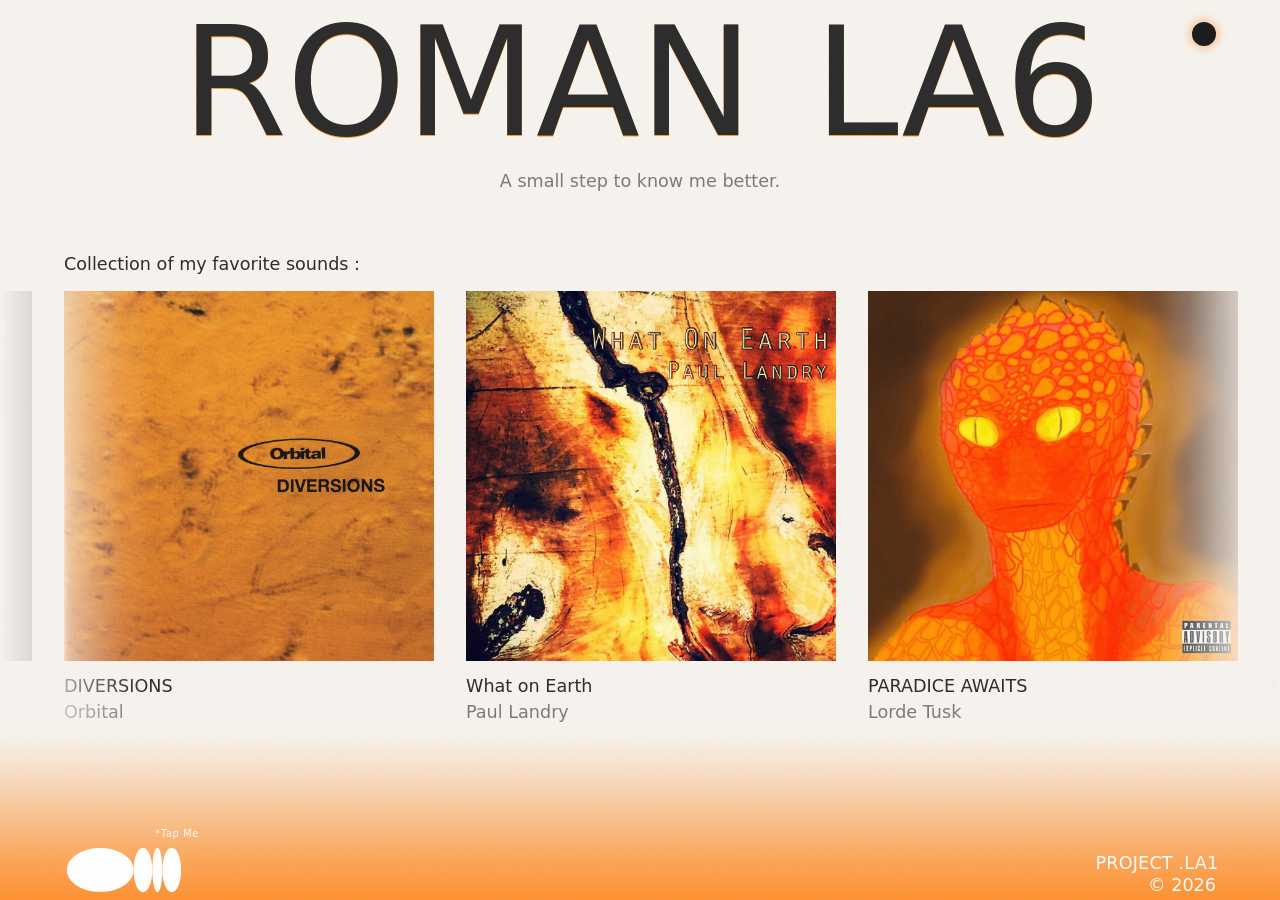
==== commit 0365782b: "QA test + rebilded mk2" ====
--- a/index.html
+++ b/index.html
@@ -17,8 +17,16 @@
         theme = window.matchMedia('(prefers-color-scheme: dark)').matches ? 'dark' : 'light';
       }
       document.documentElement.setAttribute('data-theme', theme);
+      // No cross-page View Transitions (Firefox, older Safari): pages fade with CSS instead
+      if (!('CSSViewTransitionRule' in window)) document.documentElement.classList.add('page-fade');
       if (theme === 'dark') document.querySelector('meta[name="theme-color"]').setAttribute('content', '#18191a');
     })();
+  </script>
+
+  <!-- Load the next page in advance when the pointer rests on its link (or a finger touches it),
+       so the switch starts without waiting for the network -->
+  <script type="speculationrules">
+    { "prefetch": [{ "source": "document", "where": { "selector_matches": ".menu-links a, .home-link" }, "eagerness": "moderate" }] }
   </script>
 
   <link rel="stylesheet" href="style.css">
--- a/style.css
+++ b/style.css
@@ -19,7 +19,7 @@
   --progress-track: rgba(42, 42, 42, .15);
   --progress-fill: rgba(42, 42, 42, .8);
 
-  --footer-text: var(--bg);                /* footer + menu text: page background color, follows the theme */
+  --footer-text: #fff;                     /* footer + menu text: always white, in both themes */
 
   --toggle-bg: #18191a;                    /* theme button shows the opposite theme */
   --toggle-glow: rgba(255, 120, 0, .45);
@@ -347,16 +347,66 @@
   color: var(--footer-text);
 }
 
+/* Home icon (inner pages only): centered between the menu button and the theme toggle,
+   same size, top and color as the menu button. Steps aside while the menu is open,
+   because the menu links take that spot. */
+.home-link {
+  position: absolute;
+  top: calc(var(--header-pad-top) + var(--name-size) * var(--name-cap-top));
+  left: 50%;
+  transform: translateX(-50%);
+
+  display: block;
+  width: 24px;
+  height: 24px;
+
+  color: var(--ink);
+  -webkit-tap-highlight-color: transparent;
+  transition: opacity .3s ease, filter .2s ease;
+}
+
+.home-link::before {
+  content: "";
+  position: absolute;
+  inset: -10px;
+}
+
+.home-link svg {
+  display: block;
+  width: 100%;
+  height: 100%;
+  fill: none;
+  stroke: currentColor;
+  stroke-width: 2;
+  stroke-linecap: round;
+  stroke-linejoin: round;
+}
+
+.home-link:hover {
+  filter: drop-shadow(0 0 6px rgba(var(--glow-rgb), .9));
+}
+
+.home-link:focus-visible {
+  outline: 2px solid currentColor;
+  outline-offset: 4px;
+}
+
+.menu-open .home-link {
+  opacity: 0;
+  visibility: hidden;   /* also out of the Tab order */
+  transition: opacity .3s ease, visibility 0s linear .3s;
+}
+
 .menu-open .menu-toggle span:nth-child(1) { transform: translateY(7px) rotate(45deg); }
 .menu-open .menu-toggle span:nth-child(2) { opacity: 0; }
 .menu-open .menu-toggle span:nth-child(3) { transform: translateY(-7px) rotate(-45deg); }
 
 /* Panel drops down from the top: one monotone orange glow, strongest at the outer
-   (top) edge and fading out just above "Collection of my favorite sounds"
-   (--menu-h = top of that heading, set by script.js). The name and intro hide
+   (top) edge and ending right under "A small step to know me better."
+   (--menu-h = bottom of the header, set by script.js). The name and intro hide
    while it is open. Menu button (left) and theme toggle (right) stay on top. */
 .menu {
-  --menu-gap: 8px;   /* clear space between the glow and the heading */
+  --menu-gap: 0px;   /* flush with the bottom of the intro line */
 
   position: fixed;
   top: 0;
@@ -970,20 +1020,61 @@
 html:not(.theme-switching) .menu-toggle  { view-transition-name: menu-toggle; }
 html:not(.theme-switching) .theme-toggle { view-transition-name: theme-toggle; }
 
+/* Old page fades out quickly, the new one fades in just after it, so they don't
+   blur into each other. Only opacity and transform: both run on the GPU and stay
+   smooth on phones (no filter/blur, which repaints the whole screen every frame). */
 html:not(.theme-switching)::view-transition-old(root) {
-  animation: fx-page-out .3s cubic-bezier(.4, 0, 1, 1) both;
+  animation: fx-page-out .22s cubic-bezier(.4, 0, 1, 1) both;
 }
 
 html:not(.theme-switching)::view-transition-new(root) {
-  animation: fx-page-in .45s cubic-bezier(0, 0, .2, 1) both;
+  animation: fx-page-in .5s cubic-bezier(.2, .7, .2, 1) .12s both;
+}
+
+/* The menu button turns from a cross back into bars over the same time */
+html:not(.theme-switching)::view-transition-group(menu-toggle),
+html:not(.theme-switching)::view-transition-group(theme-toggle),
+html:not(.theme-switching)::view-transition-group(footer) {
+  animation-duration: .5s;
+  animation-timing-function: cubic-bezier(.2, .7, .2, 1);
 }
 
 @keyframes fx-page-out {
-  to { opacity: 0; filter: blur(8px); transform: translateY(-10px); }
+  to { opacity: 0; transform: translateY(-6px); }
 }
 
 @keyframes fx-page-in {
-  from { opacity: 0; filter: blur(8px); transform: translateY(10px); }
+  from { opacity: 0; transform: translateY(8px); }
+}
+
+/* Fallback for browsers without cross-page View Transitions (Firefox, older Safari).
+   The <head> script adds .page-fade; script.js adds .page-leaving on a link click
+   and opens the next page once the fade-out is done. The buttons and the footer
+   don't move, only the content changes, just like with View Transitions. */
+.page-fade .main,
+.page-fade .name,
+.page-fade .intro,
+.page-fade .home-link {
+  /* backwards, not both: once it ends, the fade-out transition and the
+     menu's own opacity rules work normally again */
+  animation: fx-fade-in .5s cubic-bezier(.2, .7, .2, 1) backwards;
+}
+
+.page-fade .main {
+  animation-name: fx-page-in;
+}
+
+.page-fade.page-leaving .main,
+.page-fade.page-leaving .name,
+.page-fade.page-leaving .intro,
+.page-fade.page-leaving .home-link,
+.page-fade.page-leaving .menu {
+  opacity: 0;
+  transition: opacity .22s cubic-bezier(.4, 0, 1, 1);
+}
+
+@keyframes fx-fade-in {
+  from { opacity: 0; }
 }
 
 @media (prefers-reduced-motion: reduce) {
@@ -991,6 +1082,13 @@
   ::view-transition-old(*),
   ::view-transition-new(*) {
     animation: none !important;
+  }
+
+  .page-fade .main,
+  .page-fade .name,
+  .page-fade .intro,
+  .page-fade .home-link {
+    animation: none;
   }
 }
 
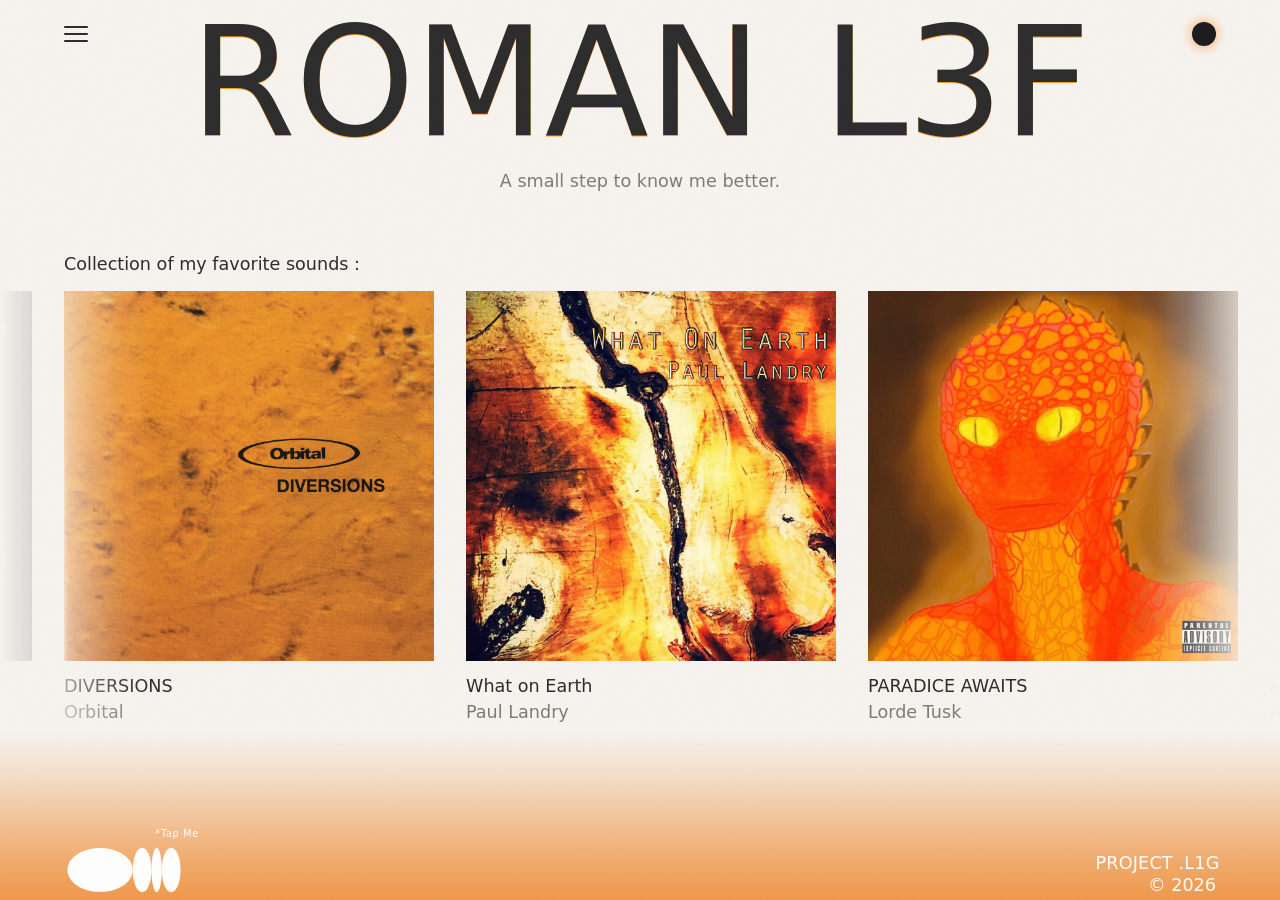
==== commit c4e183fe: "Mobile gallery pager, simpler photo viewer, orange browser color on phones - Home (phones): albums p" ====
--- a/index.html
+++ b/index.html
@@ -19,7 +19,11 @@
       document.documentElement.setAttribute('data-theme', theme);
       // No cross-page View Transitions (Firefox, older Safari): pages fade with CSS instead
       if (!('CSSViewTransitionRule' in window)) document.documentElement.classList.add('page-fade');
-      if (theme === 'dark') document.querySelector('meta[name="theme-color"]').setAttribute('content', '#18191a');
+      // Browser bar color before the first paint (script.js recomputes it from style.css):
+      // phones and tablets get the orange of the footer edge, computers the page background
+      var touch = window.matchMedia('(hover: none) and (pointer: coarse)').matches;
+      document.querySelector('meta[name="theme-color"]').setAttribute('content',
+        touch ? (theme === 'dark' ? '#995010' : '#f09749') : (theme === 'dark' ? '#18191a' : '#f7f4ef'));
     })();
   </script>
 
--- a/style.css
+++ b/style.css
@@ -12,7 +12,9 @@
   --muted: #7d7a76;
 
   --name-shadow: rgba(255, 140, 0, .85);   /* thin orange line under the name */
-  --glow-rgb: 255, 120, 0;                 /* footer glow, used with different alphas */
+  /* The site's orange: footer glow, menu panel and the overscroll background all use it.
+     Slightly softened: hsl(28, 86%, 53%), was the pure 255, 120, 0 */
+  --glow-rgb: 238, 128, 32;
 
   --icon-color: rgba(42, 42, 42, .7);      /* play / pause icon */
   --icon-halo: rgba(255, 255, 255, .5);
@@ -21,6 +23,8 @@
 
   --footer-text: #fff;                     /* footer + menu text: always white, in both themes */
 
+  --selection: #7c7a78;                    /* selected text background: --bg 50% darker */
+
   --toggle-bg: #18191a;                    /* theme button shows the opposite theme */
   --toggle-glow: rgba(255, 120, 0, .45);
 
@@ -33,7 +37,7 @@
 [data-theme="dark"] {
   color-scheme: dark;
 
-  --glow-rgb: 190, 88, 0;                  /* dimmer orange on the dark background */
+  --glow-rgb: 185, 94, 14;                 /* dimmer orange on the dark background: hsl(28, 86%, 39%), was 190, 88, 0 */
 
   --bg: #18191a;                           /* asphalt grey */
   --ink: #ece8e2;
@@ -46,6 +50,8 @@
 
   --toggle-bg: #f7f4ef;
 
+  --selection: #747576;                    /* selected text background: --bg mixed 40% with white */
+
   --storm-rgb: 170, 173, 178;              /* background lightning: light grey on dark */
   --storm-alpha: .2;
   --grain-opacity: .07;
@@ -64,6 +70,12 @@
   --pad-r: max(var(--gutter), env(safe-area-inset-right, 0px));
 
   --space: clamp(12px, 2.5vh, 32px);
+
+  /* Header buttons (menu, home icon, theme toggle): size and top edge. The top lines up
+     with the "ROMAN LAV" capitals; --btn-drop lowers them (Contacts only, see section 6) */
+  --btn-size: 1.5rem;
+  --btn-drop: 0rem;
+  --btn-top: calc(var(--header-pad-top) + var(--name-size) * var(--name-cap-top) + var(--btn-drop));
 
   /* One text size for header and main (everything except h1) */
   --text: 1.1rem;
@@ -152,8 +164,25 @@
   box-sizing: border-box;
 }
 
+/* Text selection: instead of the browser's blue, a grey made from the page background
+   (light theme: 50% darker, dark theme: 40% lighter) */
+::selection {
+  background-color: var(--selection);
+}
+
+/* Overscroll (pulling the page past its top or bottom, e.g. iOS Safari's bounce):
+   the background behind the page is orange, the same color the footer gradient ends
+   with at the bottom edge (--glow-rgb at 80% over the page background). The body
+   paints the theme background, so the orange only shows when the page is pulled. */
 html {
   -webkit-text-size-adjust: 100%;
+  background-color: rgb(var(--glow-rgb));
+}
+
+@supports (color: color-mix(in srgb, red, blue)) {
+  html {
+    background-color: color-mix(in srgb, rgb(var(--glow-rgb)) 80%, var(--bg));
+  }
 }
 
 body {
@@ -169,6 +198,9 @@
 
   background-color: var(--bg);
   color: var(--ink);
+  /* own stacking layer: the background canvases (z-index: -1) stay above the body's
+     background now that the html element has its own (orange) background */
+  isolation: isolate;
 }
 
 ul {
@@ -254,11 +286,11 @@
 .theme-toggle {
   position: absolute;
   /* top edge of the button = top edge of the "ROMAN LAV" capitals */
-  top: calc(var(--header-pad-top) + var(--name-size) * var(--name-cap-top));
+  top: var(--btn-top);
   right: var(--pad-r);
 
-  width: 24px;
-  height: 24px;
+  width: var(--btn-size);
+  height: var(--btn-size);
   padding: 0;
   border: 0;
   border-radius: 50%;
@@ -301,23 +333,23 @@
 /* Same size and same top as the theme toggle, mirrored to the left */
 .menu-toggle {
   position: absolute;
-  top: calc(var(--header-pad-top) + var(--name-size) * var(--name-cap-top));
+  top: var(--btn-top);
   left: var(--pad-l);
   z-index: 20;   /* stays above the overlay so it can close it */
 
-  width: 24px;
-  height: 24px;
+  width: var(--btn-size);
+  height: var(--btn-size);
   padding: 0;
   border: 0;
-
-  display: flex;
-  flex-direction: column;
-  justify-content: space-between;
-  padding-block: 4px;
+  border-radius: 0;
+
+  display: block;
+  opacity: 1;
 
   background: none;
   color: var(--ink);
   cursor: pointer;
+  -webkit-appearance: none;
   appearance: none;
   -webkit-tap-highlight-color: transparent;
 }
@@ -328,14 +360,22 @@
   inset: -10px;
 }
 
+/* The three bars are placed absolutely (at 4, 11 and 18 of 24), not laid out with flexbox:
+   iOS Safari doesn't always lay out flex children inside a <button>, and the bars vanished */
 .menu-toggle span {
-  display: block;
+  position: absolute;
+  left: 0;
+  width: 100%;
   height: 2px;
   border-radius: 1px;
   background: currentColor;
   transition: transform .3s ease, opacity .2s ease;
 }
 
+.menu-toggle span:nth-child(1) { top: calc(var(--btn-size) * 4 / 24); }
+.menu-toggle span:nth-child(2) { top: calc(var(--btn-size) * 11 / 24); }
+.menu-toggle span:nth-child(3) { top: calc(var(--btn-size) * 18 / 24); }
+
 .menu-toggle:focus-visible {
   outline: 2px solid currentColor;
   outline-offset: 4px;
@@ -348,21 +388,31 @@
 }
 
 /* Home icon (inner pages only): centered between the menu button and the theme toggle,
-   same size, top and color as the menu button. Steps aside while the menu is open,
-   because the menu links take that spot. */
+   same size, top and color as the menu button. While the menu is open it slides over
+   next to the cross (see below), because the menu links take the middle. */
 .home-link {
-  position: absolute;
-  top: calc(var(--header-pad-top) + var(--name-size) * var(--name-cap-top));
+  /* Where it sits while the menu is open: in line with the start of the About text
+     (menu button's left edge + the text inset, the same clamp() as in script.js),
+     but never closer than 10px to the cross (--btn-size wide) */
+  --home-open-left: calc(var(--pad-l) + max(var(--btn-size) + 10px, clamp(16px, 3vw, 48px)));
+
+  position: absolute;
+  top: var(--btn-top);
   left: 50%;
   transform: translateX(-50%);
+  z-index: 20;   /* above the open menu, like the cross and the theme toggle */
 
   display: block;
-  width: 24px;
-  height: 24px;
+  width: var(--btn-size);
+  height: var(--btn-size);
 
   color: var(--ink);
   -webkit-tap-highlight-color: transparent;
-  transition: opacity .3s ease, filter .2s ease;
+  transition:
+    left .32s cubic-bezier(.4, 0, .2, 1),        /* a bit quicker than the menu (.45s) */
+    transform .32s cubic-bezier(.4, 0, .2, 1),
+    color .3s ease,
+    filter .2s ease;
 }
 
 .home-link::before {
@@ -391,15 +441,31 @@
   outline-offset: 4px;
 }
 
+/* Menu open: slides over to the cross, same line as the cross and the menu links,
+   white like the cross. Fixed, like the cross, so it stays put over the menu. */
 .menu-open .home-link {
-  opacity: 0;
-  visibility: hidden;   /* also out of the Tab order */
-  transition: opacity .3s ease, visibility 0s linear .3s;
-}
-
-.menu-open .menu-toggle span:nth-child(1) { transform: translateY(7px) rotate(45deg); }
+  position: fixed;
+  left: var(--home-open-left);
+  transform: none;
+  color: var(--footer-text);
+}
+
+/* On pages with the home icon the menu links keep clear of it (same room on the right,
+   so they stay centered) */
+.header--bare ~ .menu .menu-links {
+  left: calc(var(--pad-l) + max(var(--btn-size) + 10px, clamp(16px, 3vw, 48px)) + var(--btn-size) + 16px);
+  right: calc(var(--pad-r) + max(var(--btn-size) + 10px, clamp(16px, 3vw, 48px)) + var(--btn-size) + 16px);
+}
+
+@media (prefers-reduced-motion: reduce) {
+  .home-link {
+    transition: none;
+  }
+}
+
+.menu-open .menu-toggle span:nth-child(1) { transform: translateY(calc(var(--btn-size) * 7 / 24)) rotate(45deg); }
 .menu-open .menu-toggle span:nth-child(2) { opacity: 0; }
-.menu-open .menu-toggle span:nth-child(3) { transform: translateY(-7px) rotate(-45deg); }
+.menu-open .menu-toggle span:nth-child(3) { transform: translateY(calc(var(--btn-size) * -7 / 24)) rotate(-45deg); }
 
 /* Panel drops down from the top: one monotone orange glow, strongest at the outer
    (top) edge and ending right under "A small step to know me better."
@@ -439,6 +505,13 @@
   transition: transform .45s cubic-bezier(.4, 0, .2, 1), visibility 0s;
 }
 
+/* Phones: the panel drops 10px further down */
+@media (max-width: 600px) {
+  .menu {
+    --menu-gap: -10px;
+  }
+}
+
 /* Name and intro step aside while the menu is open */
 .name,
 .intro {
@@ -535,6 +608,305 @@
   font-weight: 500;
 }
 
+/* About: the text fills the free rectangle between the menu button and the theme
+   toggle (top corners) and the footer animation and "PROJECT .LAV / © 2026"
+   (bottom corners), with an even inset inside it. script.js measures that rectangle,
+   picks the largest font size that still fits and centers the block in it (.is-fitted).
+   Until then (or without JS) it is simply a centered paragraph. */
+.main--about {
+  position: relative;
+}
+
+.about-text {
+  margin: 0 var(--pad-r) 0 var(--pad-l);
+
+  font-size: clamp(1.25rem, 3.2vw, 2.5rem);
+  font-weight: 150;
+  /* Lines stretch edge to edge (justify), every one of them, including the line
+     right before "waves of music." Wider gaps between words: word-spacing on top
+     of the plain space. The gap between lines — bottom of g/y/p to the top of the
+     capitals below — equals that base word gap (script.js measures the font and
+     sets the line-height; 1.3 is the fallback). */
+  line-height: 1.3;
+  letter-spacing: 0;
+  word-spacing: 0.14em;
+  text-align: justify;
+  text-align-last: justify;
+  overflow-wrap: normal;
+  hyphens: manual;
+  color: var(--ink);
+}
+
+/* The closing words: alone on the last line, centered, a little heavier */
+.about-text-end {
+  display: block;
+  font-weight: 350;
+  text-align: center;
+  text-align-last: center;
+}
+
+/* Narrow column: justified lines get huge gaps around long words, so let words break
+   (never inside "waves of music.") */
+@media (max-width: 600px) {
+  .about-text {
+    -webkit-hyphens: auto;
+    hyphens: auto;
+  }
+
+  .about-text-end {
+    -webkit-hyphens: manual;
+    hyphens: manual;
+    font-weight: 500;   /* small on a phone: a bit heavier, so it reads clearly */
+  }
+
+  /* Phones: a lower, shorter footer, and its glow barely rises above it, so the orange
+     never runs under the last lines (script.js ends the text above the footer) */
+  .main--about ~ .footer {
+    --glow-into-main: 10px;
+    min-height: 72px;
+    padding-top: 10px;
+  }
+}
+
+/* script.js, while measuring how full the line before "waves of music." is */
+.about-text.is-measuring {
+  text-align-last: left;
+}
+
+.about-text.is-fitted {
+  position: absolute;
+  margin: 0;
+}
+
+/* Contacts: name + links on the left, photo on the right; stacked on narrow screens
+   (photo first). The photo has a soft glow in the text color, so it is the opposite of
+   the theme (dark glow on light, light glow on dark) and switches with the theme.
+   The content sits low, just above the footer glow; the footer itself doesn't move.
+   The photo's size follows the screen height, so the page fits one screen. */
+
+/* Contacts only: the header buttons are a little bigger and a little lower */
+html.page-contacts {
+  --btn-size: 1.75rem;
+  --btn-drop: clamp(.375rem, 1.2vh, .875rem);
+}
+
+.main--contacts {
+  justify-content: flex-end;
+
+  /* height of the bare header (same sum as .header--bare in section 4) */
+  --header-h: calc(var(--header-pad-top) + var(--name-size) + clamp(6px, 1vh, 12px) + var(--text) * 1.5);
+  /* the highest the content may start: a gap under the buttons. The bare header is much
+     taller than its buttons (it keeps the home page's layout), so main reaches into it */
+  --content-top: calc(var(--btn-top) + var(--btn-size) + clamp(1.25rem, 4vh, 3rem));
+  margin-top: calc(var(--content-top) - var(--header-h));
+  padding: 0 0 calc(var(--glow-into-main) + clamp(.5rem, 1.5vh, 1rem));
+
+  /* Spacing in the text column: one regular gap (Email -> LinkedIn -> Instagram),
+     and 1.4 times that between the name and Email */
+  --contact-gap: clamp(1.25rem, 6vh, 4rem);
+  --contact-gap-name: calc(var(--contact-gap) * 1.4);
+}
+
+/* The text starts exactly under the menu button (same left edge). The photo keeps the
+   spot it had when the pair was centered: auto margins split the spare width in half,
+   one half before the photo and one after it. */
+.contact {
+  display: flex;
+  align-items: flex-start;
+  justify-content: flex-start;
+  gap: clamp(2rem, 7vw, 7.5rem);
+  margin: 0 var(--pad-r) 0 var(--pad-l);
+}
+
+/* Neutral head-and-shoulders silhouette: the photo frame until assets/photo.jpg exists,
+   and the enlarged view of it */
+.contact-photo,
+.photo-viewer-empty {
+  --silhouette: #8884;
+  --silhouette: color-mix(in srgb, var(--ink) 14%, transparent);
+
+  background-color: #8882;
+  background-color: color-mix(in srgb, var(--ink) 6%, var(--bg));
+  background-image:
+    radial-gradient(circle at 50% 38%, var(--silhouette) 0 17%, transparent calc(17% + 1px)),
+    radial-gradient(ellipse 42% 30% at 50% 100%, var(--silhouette) 0 99%, transparent 100%);
+}
+
+.contact-photo {
+  position: relative;
+  flex: none;
+  margin-inline: auto;
+  /* Height: what's left of the screen after the buttons, the footer, its glow and a
+     little air, capped by the width (36vw wide at most) and by 40rem; width follows at 4:5 */
+  height: clamp(8.75rem, min(100vh - var(--content-top) - var(--footer-h) - var(--glow-into-main) - 1.5rem, 36vw * 1.25), 40rem);
+  height: clamp(8.75rem, min(100dvh - var(--content-top) - var(--footer-h) - var(--glow-into-main) - 1.5rem, 36vw * 1.25), 40rem);
+  aspect-ratio: 4 / 5;
+  overflow: hidden;
+  border-radius: 4px;
+  cursor: zoom-in;
+  -webkit-tap-highlight-color: transparent;
+
+  box-shadow: 0 0 clamp(18px, 3vw, 36px) rgba(128, 128, 128, .4);
+  box-shadow: 0 0 clamp(18px, 3vw, 36px) color-mix(in srgb, var(--ink) 40%, transparent);
+}
+
+.contact-photo:focus-visible {
+  outline: 2px solid var(--ink);
+  outline-offset: 4px;
+}
+
+.contact-photo img {
+  width: 100%;
+  height: 100%;
+  object-fit: cover;
+}
+
+/* Name at the top (its capitals level with the photo's top edge), then the links.
+   Spacing with margins only, no gap, so nothing adds up twice. */
+.contact-info {
+  min-width: 0;
+  display: flex;
+  flex-direction: column;
+}
+
+.contact-name {
+  margin: 0;
+
+  font-size: clamp(2rem, 5.2vw, 4.25rem);
+  font-weight: 200;
+  line-height: 1.1;
+  letter-spacing: .02em;
+
+  /* no empty strip above the capitals */
+  text-box: trim-start cap alphabetic;
+}
+
+.contact-links li {
+  margin-top: var(--contact-gap);
+}
+
+.contact-links li:first-child {
+  margin-top: var(--contact-gap-name);
+}
+
+.contact-label {
+  display: block;
+
+  font-size: .75rem;
+  letter-spacing: .14em;
+  text-transform: uppercase;
+  color: var(--muted);
+}
+
+.contact-links a {
+  font-size: clamp(1rem, 1.7vw, 1.4rem);
+  font-weight: 300;
+  overflow-wrap: anywhere;
+  text-decoration: underline;
+  text-decoration-thickness: 1px;
+  text-underline-offset: .25em;
+  text-decoration-color: transparent;
+  transition: text-decoration-color .2s ease;
+}
+
+.contact-links a:hover,
+.contact-links a:focus-visible {
+  text-decoration-color: currentColor;
+}
+
+/* Phones, and tablets held upright (too narrow for two columns): stacked */
+@media (max-width: 600px), (orientation: portrait) and (max-width: 1100px) {
+  .contact {
+    flex-direction: column-reverse;   /* photo on top */
+    gap: clamp(1rem, 2.5vh, 2rem);
+    text-align: center;
+  }
+
+  .main--contacts {
+    --contact-gap: clamp(.5rem, 1.6vh, 1rem);
+  }
+
+  /* The pair fills main: photo at the top, the text pushed down to the footer */
+  .contact {
+    flex: 1;
+    align-items: stretch;
+    justify-content: space-between;
+  }
+
+  /* Phones: the name and links take ~15rem under the photo */
+  .contact-photo {
+    align-self: center;
+    height: clamp(5rem, min(100vh - var(--content-top) - var(--footer-h) - 17.75rem, 84vw * 1.25), 32.5rem);
+    height: clamp(5rem, min(100dvh - var(--content-top) - var(--footer-h) - 17.75rem, 84vw * 1.25), 32.5rem);
+  }
+
+  .contact-name {
+    font-size: clamp(1.6rem, 8vw, 2.25rem);
+  }
+}
+
+/* Enlarged photo: opens over the page on a dark backdrop (script.js, <dialog>).
+   Another click or tap anywhere closes it (or Esc). Shown whole, never cropped or stretched. */
+.photo-viewer {
+  width: 100%;
+  height: 100%;
+  max-width: none;
+  max-height: none;
+  margin: 0;
+  padding: clamp(1rem, 4vw, 3rem);
+  border: 0;
+
+  background: transparent;
+  color: #fff;
+  cursor: zoom-out;
+  outline: none;   /* the dialog itself takes the focus while open */
+}
+
+.photo-viewer[open] {
+  display: grid;
+  place-items: center;
+  animation: fx-fade-in .25s ease;
+}
+
+.photo-viewer::backdrop {
+  background: rgba(0, 0, 0, .85);
+  animation: fx-fade-in .25s ease;
+}
+
+.photo-viewer-body {
+  display: contents;   /* the photo is laid out by the dialog's grid directly */
+}
+
+.photo-viewer img,
+.photo-viewer-empty {
+  display: block;
+  max-width: 100%;
+  max-height: calc(100dvh - 2 * clamp(1rem, 4vw, 3rem));
+  border-radius: 4px;
+  cursor: zoom-out;
+}
+
+.photo-viewer img {
+  width: auto;
+  height: auto;
+  object-fit: contain;
+}
+
+.photo-viewer-empty {
+  height: min(80dvh, 92vw * 1.25);
+  aspect-ratio: 4 / 5;
+}
+
+@media (prefers-reduced-motion: reduce) {
+  .contact-links a {
+    transition: none;
+  }
+
+  .photo-viewer[open],
+  .photo-viewer::backdrop {
+    animation: none;
+  }
+}
 
 /* ==========================================================================
    7. Carousel
@@ -617,6 +989,30 @@
   }
 }
 
+/* Phones: a photo-gallery pager instead of a free-scrolling strip. One album at a time,
+   almost edge to edge (the page gutters stay); a light swipe moves exactly one album and
+   it snaps into the middle. The endless loop (script.js) still works underneath, so there
+   is no first or last page. The swipe from the screen edge (back to the previous page)
+   is the browser's own gesture and keeps working. */
+@media (max-width: 600px) {
+  :root {
+    /* as wide as the screen minus the gutters; still shrinks on short screens
+       (--album-raw) so the whole page fits */
+    --album-base: calc(100vw - var(--pad-l) - var(--pad-r));
+  }
+
+  .albums {
+    scroll-snap-type: x mandatory;
+    -webkit-mask-image: none;
+    mask-image: none;
+  }
+
+  .albums > li {
+    scroll-snap-align: center;
+    scroll-snap-stop: always;   /* one album per swipe, even a fast one */
+  }
+}
+
 
 /* ==========================================================================
    8. Album
@@ -1204,11 +1600,11 @@
 /* Same place and size as the menu button: a cross */
 .game-close {
   position: absolute;
-  top: calc(var(--header-pad-top) + var(--name-size) * var(--name-cap-top));
+  top: var(--btn-top);
   left: var(--pad-l);
 
-  width: 24px;
-  height: 24px;
+  width: var(--btn-size);
+  height: var(--btn-size);
   padding: 0;
   border: 0;
 
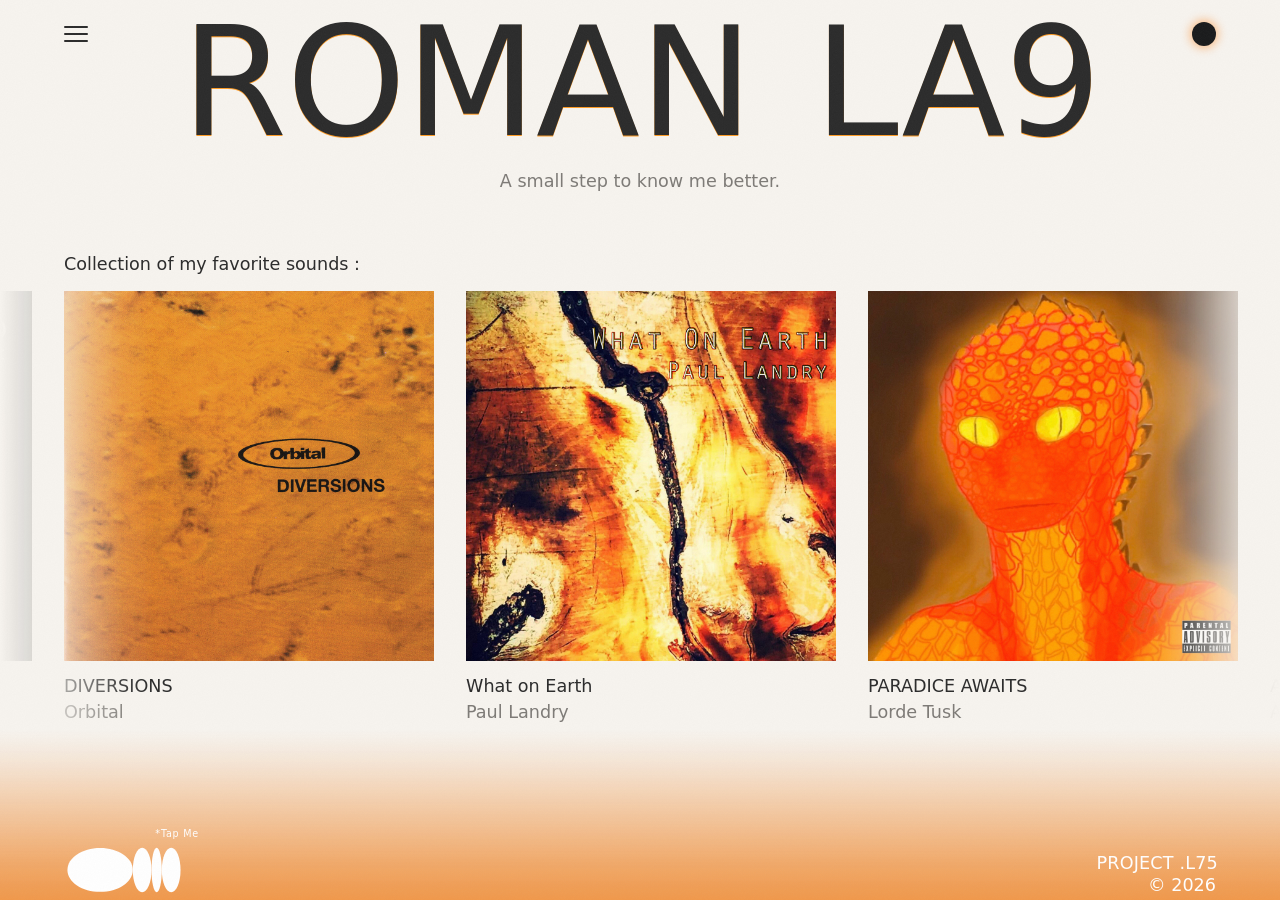
==== commit d6bfa964: "Phones: edge-to-edge album, swapped and larger header buttons, two-tone overscroll - Album pager fil" ====
--- a/index.html
+++ b/index.html
@@ -19,11 +19,7 @@
       document.documentElement.setAttribute('data-theme', theme);
       // No cross-page View Transitions (Firefox, older Safari): pages fade with CSS instead
       if (!('CSSViewTransitionRule' in window)) document.documentElement.classList.add('page-fade');
-      // Browser bar color before the first paint (script.js recomputes it from style.css):
-      // phones and tablets get the orange of the footer edge, computers the page background
-      var touch = window.matchMedia('(hover: none) and (pointer: coarse)').matches;
-      document.querySelector('meta[name="theme-color"]').setAttribute('content',
-        touch ? (theme === 'dark' ? '#995010' : '#f09749') : (theme === 'dark' ? '#18191a' : '#f7f4ef'));
+      if (theme === 'dark') document.querySelector('meta[name="theme-color"]').setAttribute('content', '#18191a');
     })();
   </script>
 
--- a/style.css
+++ b/style.css
@@ -183,6 +183,23 @@
   html {
     background-color: color-mix(in srgb, rgb(var(--glow-rgb)) 80%, var(--bg));
   }
+
+  /* Phones: split in half like a flag. Pulled down from the top, the page shows the
+     theme background (white or black), so nothing stands out; pulled up from the
+     bottom, the footer's orange. The image is much taller than the page and centered
+     on it, so both halves reach far past its top and bottom edges. */
+  @media (max-width: 600px) {
+    html {
+      background-image: linear-gradient(
+        to bottom,
+        var(--bg) 50%,
+        color-mix(in srgb, rgb(var(--glow-rgb)) 80%, var(--bg)) 50%
+      );
+      background-repeat: no-repeat;
+      background-position: center;
+      background-size: 100% 1000vh;
+    }
+  }
 }
 
 body {
@@ -366,7 +383,7 @@
   position: absolute;
   left: 0;
   width: 100%;
-  height: 2px;
+  height: calc(var(--btn-size) / 12);   /* 2px at the default 24px */
   border-radius: 1px;
   background: currentColor;
   transition: transform .3s ease, opacity .2s ease;
@@ -397,14 +414,14 @@
   --home-open-left: calc(var(--pad-l) + max(var(--btn-size) + 10px, clamp(16px, 3vw, 48px)));
 
   position: absolute;
-  top: var(--btn-top);
+  top: calc(var(--btn-top) + (var(--btn-size) - var(--home-size, var(--btn-size))) / 2);
   left: 50%;
   transform: translateX(-50%);
   z-index: 20;   /* above the open menu, like the cross and the theme toggle */
 
   display: block;
-  width: var(--btn-size);
-  height: var(--btn-size);
+  width: var(--home-size, var(--btn-size));
+  height: var(--home-size, var(--btn-size));
 
   color: var(--ink);
   -webkit-tap-highlight-color: transparent;
@@ -532,7 +549,7 @@
    their vertical center = the buttons' center (top of the capitals + 12px) */
 .menu-links {
   position: absolute;
-  top: calc(var(--header-pad-top) + var(--name-size) * var(--name-cap-top) + 12px);
+  top: calc(var(--btn-top) + var(--btn-size) / 2);
   left: calc(var(--pad-l) + 48px);
   right: calc(var(--pad-r) + 48px);
   transform: translateY(-50%);
@@ -581,6 +598,42 @@
 .menu-open,
 .menu-open body {
   overflow: hidden;
+}
+
+
+/* ==========================================================================
+   5c. Phones: header buttons
+   Theme toggle on the left, menu button on the right, both as tall as the
+   "ROMAN LAV" capitals (--name-cap-h is measured by script.js). The home icon on
+   the inner pages keeps its small size and slides next to the cross on the right.
+   ========================================================================== */
+
+@media (max-width: 600px) {
+  :root,
+  html.page-contacts {
+    --btn-size: calc(var(--name-size) * var(--name-cap-h, .7));
+    --home-size: 1.5rem;
+  }
+
+  .theme-toggle {
+    right: auto;
+    left: var(--pad-l);
+  }
+
+  .menu-toggle {
+    left: auto;
+    right: var(--pad-r);
+  }
+
+  .home-link {
+    --home-open-left: calc(100% - var(--pad-r) - max(var(--btn-size) + 10px, clamp(16px, 3vw, 48px)) - var(--home-size));
+  }
+
+  .header--bare ~ .menu .menu-links {
+    left: calc(var(--pad-l) + max(var(--btn-size) + 10px, clamp(16px, 3vw, 48px)) + var(--home-size) + 10px);
+    right: calc(var(--pad-r) + max(var(--btn-size) + 10px, clamp(16px, 3vw, 48px)) + var(--home-size) + 10px);
+    gap: clamp(12px, 4vw, 24px);   /* the three links fit between the home icon and the theme toggle */
+  }
 }
 
 
@@ -684,10 +737,16 @@
    The content sits low, just above the footer glow; the footer itself doesn't move.
    The photo's size follows the screen height, so the page fits one screen. */
 
-/* Contacts only: the header buttons are a little bigger and a little lower */
+/* Contacts only: the header buttons are a little lower, and on computers a little bigger
+   (phones size them by the "ROMAN LAV" capitals, section 5c) */
 html.page-contacts {
-  --btn-size: 1.75rem;
   --btn-drop: clamp(.375rem, 1.2vh, .875rem);
+}
+
+@media (min-width: 601px) {
+  html.page-contacts {
+    --btn-size: 1.75rem;
+  }
 }
 
 .main--contacts {
@@ -826,18 +885,23 @@
     --contact-gap: clamp(.5rem, 1.6vh, 1rem);
   }
 
-  /* The pair fills main: photo at the top, the text pushed down to the footer */
+  /* Centered between the header buttons and the footer glow: the same space above the
+     photo as below the text */
+  .main--contacts {
+    justify-content: center;
+    --content-top: calc(var(--btn-top) + var(--btn-size));
+    padding-bottom: var(--glow-into-main);
+  }
+
   .contact {
-    flex: 1;
     align-items: stretch;
-    justify-content: space-between;
-  }
-
-  /* Phones: the name and links take ~15rem under the photo */
+  }
+
+  /* Phones: the name and links take ~15rem under the photo, plus air above and below */
   .contact-photo {
     align-self: center;
-    height: clamp(5rem, min(100vh - var(--content-top) - var(--footer-h) - 17.75rem, 84vw * 1.25), 32.5rem);
-    height: clamp(5rem, min(100dvh - var(--content-top) - var(--footer-h) - 17.75rem, 84vw * 1.25), 32.5rem);
+    height: clamp(5rem, min(100vh - var(--content-top) - var(--footer-h) - var(--glow-into-main) - 17.5rem, 84vw * 1.25), 32.5rem);
+    height: clamp(5rem, min(100dvh - var(--content-top) - var(--footer-h) - var(--glow-into-main) - 17.5rem, 84vw * 1.25), 32.5rem);
   }
 
   .contact-name {
@@ -990,7 +1054,7 @@
 }
 
 /* Phones: a photo-gallery pager instead of a free-scrolling strip. One album at a time,
-   almost edge to edge (the page gutters stay); a light swipe moves exactly one album and
+   edge to edge; a light swipe moves exactly one album and
    it snaps into the middle. The endless loop (script.js) still works underneath, so there
    is no first or last page. The swipe from the screen edge (back to the previous page)
    is the browser's own gesture and keeps working. */
@@ -999,6 +1063,9 @@
     /* as wide as the screen minus the gutters; still shrinks on short screens
        (--album-raw) so the whole page fits */
     --album-base: calc(100vw - var(--pad-l) - var(--pad-r));
+    /* the whole screen width: past the album's edges there is only the gap
+       before the next one */
+    --album-w: 100vw;
   }
 
   .albums {
@@ -1010,6 +1077,23 @@
   .albums > li {
     scroll-snap-align: center;
     scroll-snap-stop: always;   /* one album per swipe, even a fast one */
+  }
+
+  /* Title and artist keep the page gutter, in line with the heading above */
+  .album-info {
+    margin-inline: var(--pad-l) var(--pad-r);
+  }
+
+  /* The edge-to-edge album is tall: less padding around it and the same low footer as
+     on About, so the page still fits the screen */
+  .main:has(.carousel) {
+    padding: clamp(6px, 1.5vh, 16px) 0 calc(var(--glow-into-main) + 8px);
+  }
+
+  .main:has(.carousel) ~ .footer {
+    --glow-into-main: 10px;
+    min-height: 72px;
+    padding-top: 10px;
   }
 }
 
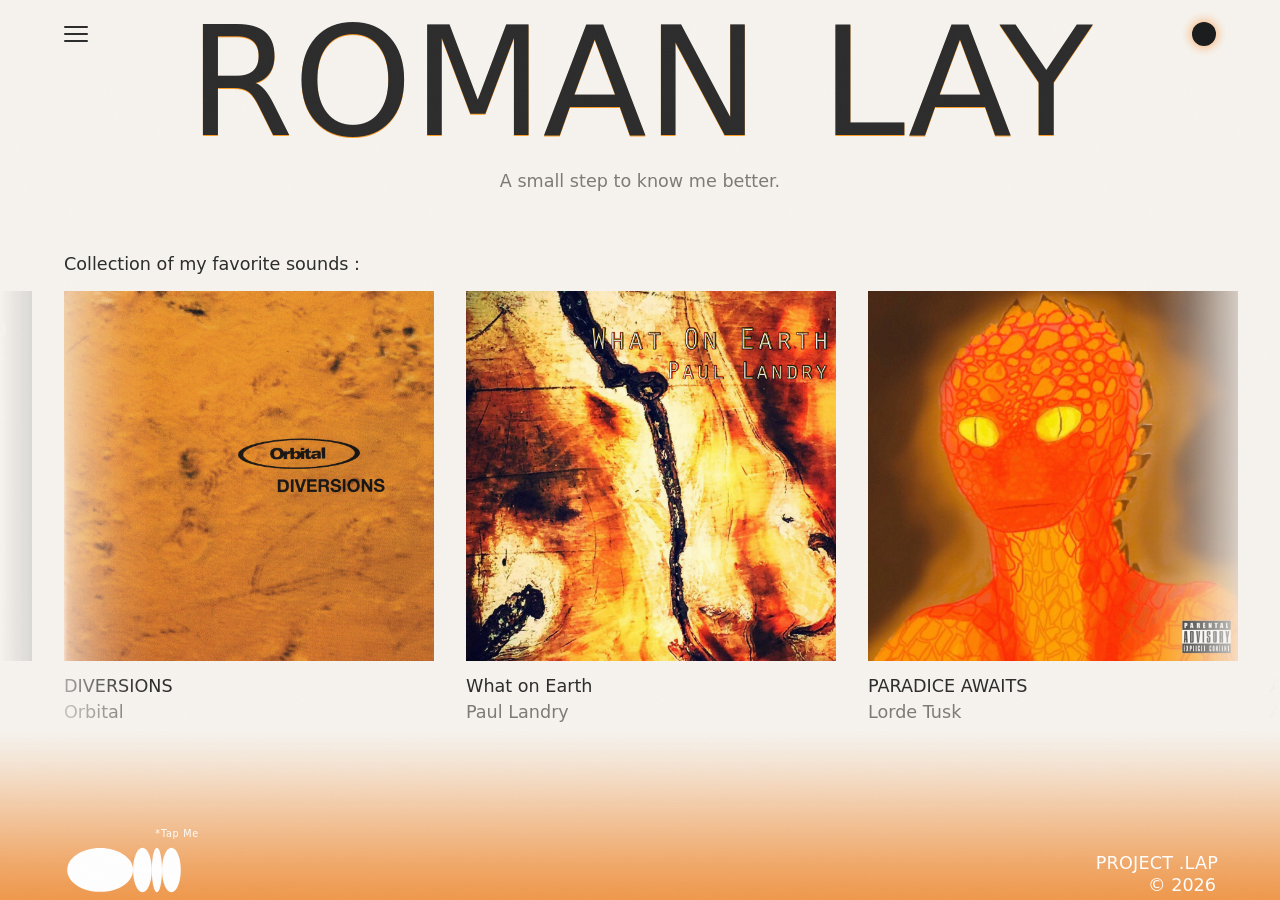
==== commit d651ce7a: "Phones: mini player on the home page, wider album, text-only album links - Play / pause button in th" ====
--- a/index.html
+++ b/index.html
@@ -39,6 +39,13 @@
     <button class="theme-toggle" type="button" aria-label="Switch to dark theme"></button>
     <button class="menu-toggle" type="button" aria-label="Open menu" aria-expanded="false" aria-controls="site-menu">
       <span></span><span></span><span></span>
+    </button>
+    <!-- Phones: plays / pauses the album in the middle of the carousel (script.js) -->
+    <button class="player-toggle" type="button" aria-label="Play">
+      <svg viewBox="0 0 24 24" aria-hidden="true" focusable="false">
+        <path class="icon-play" d="M7 4.5v15l13-7.5z" />
+        <path class="icon-pause" d="M6 4h4v16H6zM14 4h4v16h-4z" />
+      </svg>
     </button>
   </header>
 
--- a/style.css
+++ b/style.css
@@ -177,6 +177,7 @@
 html {
   -webkit-text-size-adjust: 100%;
   background-color: rgb(var(--glow-rgb));
+  touch-action: manipulation;   /* no double-tap zoom on phones; pinch zoom still works */
 }
 
 @supports (color: color-mix(in srgb, red, blue)) {
@@ -638,6 +639,129 @@
 
 
 /* ==========================================================================
+   5d. Phones and tablets: controls at the bottom, credits at the top
+   Made for the thumb: the theme toggle (left), the home icon (middle, inner
+   pages) and the menu button (right) sit at the bottom, on the footer glow. The
+   menu rises from the bottom. "*Tap Me" with its animation and "PROJECT .LAV /
+   (c) 2026" move up to the top. Same media query as in script.js (SWAP).
+   ========================================================================== */
+
+@media (max-width: 600px), (hover: none) and (pointer: coarse) and (max-width: 1100px) {
+  :root {
+    /* bottom row: distance of the buttons from the bottom edge */
+    --btn-bottom: calc(env(safe-area-inset-bottom, 0px) + clamp(16px, 3.5vh, 32px));
+    /* top row: where the credits start, and how tall the band is
+       ("*Tap Me" + the animation, 0.4 of its width tall) */
+    --tap-w: clamp(100px, 14vw, 150px);
+    --top-row: calc(env(safe-area-inset-top, 0px) + clamp(10px, 2vh, 18px));
+    --top-band: calc(var(--top-row) + var(--tap-w) * 0.4 + 12px);
+  }
+
+  /* Bottom row */
+  .theme-toggle,
+  .menu-toggle,
+  .home-link {
+    position: fixed;
+    top: auto;
+  }
+
+  .theme-toggle {
+    right: auto;
+    left: var(--pad-l);
+    bottom: var(--btn-bottom);
+  }
+
+  .menu-toggle {
+    left: auto;
+    right: var(--pad-r);
+    bottom: var(--btn-bottom);
+  }
+
+  .home-link {
+    bottom: calc(var(--btn-bottom) + (var(--btn-size) - var(--home-size, var(--btn-size))) / 2);
+  }
+
+  /* The menu links take the bottom row while the menu is open: the home icon steps
+     aside (it's back as soon as the menu closes) */
+  .menu-open .home-link {
+    position: fixed;
+    left: 50%;
+    transform: translateX(-50%);
+    opacity: 0;
+    visibility: hidden;
+    transition: opacity .2s ease, visibility 0s linear .2s;
+  }
+
+  /* Menu: rises from the bottom, strongest orange at the bottom edge; the links sit on
+     the button row, between the theme toggle and the menu button (script.js sets
+     --menu-h from the row's top) */
+  .menu {
+    top: auto;
+    bottom: 0;
+    height: var(--menu-h, 30vh);
+    background: linear-gradient(
+      to top,
+      rgba(var(--glow-rgb), .80) 0%,
+      rgba(var(--glow-rgb), .66) 20%,
+      rgba(var(--glow-rgb), .48) 40%,
+      rgba(var(--glow-rgb), .30) 60%,
+      rgba(var(--glow-rgb), .14) 78%,
+      rgba(var(--glow-rgb), .04) 92%,
+      rgba(var(--glow-rgb), 0) 100%
+    );
+    transform: translateY(100%);
+  }
+
+  .menu-links,
+  .header--bare ~ .menu .menu-links {
+    top: auto;
+    bottom: calc(var(--btn-bottom) + var(--btn-size) / 2);
+    left: calc(var(--pad-l) + var(--btn-size) + 12px);
+    right: calc(var(--pad-r) + var(--btn-size) + 12px);
+    transform: translateY(50%);
+    gap: clamp(10px, 3.5vw, 40px);
+  }
+
+  /* a little bigger and a little bolder than on computers */
+  .menu-links a {
+    font-size: clamp(1.05rem, 4.6vw, 2.5rem);
+    font-weight: 300;
+  }
+
+  /* The name stays: the menu is at the other end of the screen now */
+  .menu-open .name,
+  .menu-open .intro {
+    opacity: 1;
+  }
+
+  /* Top row: the credits, in the text color (the orange glow stays at the bottom).
+     "html" in front: the footer rules further down this file would win otherwise */
+  html .footer-animation,
+  html .footer-credits {
+    position: fixed;
+    top: var(--top-row);
+    bottom: auto;
+    z-index: 20;
+    color: var(--ink);
+  }
+
+  html .footer-credits {
+    right: var(--pad-r);
+  }
+
+  /* Inner pages: the header only holds the top row now */
+  .header--bare {
+    min-height: calc(var(--top-band) + clamp(8px, 2vh, 16px));
+  }
+
+  /* The footer is the button row's backdrop: tall enough for it */
+  html .footer {
+    min-height: max(var(--footer-h), var(--btn-bottom) + var(--btn-size) + 2rem);
+  }
+}
+
+
+/* ==========================================================================
    6. Main
    ========================================================================== */
 
@@ -698,12 +822,12 @@
   text-align-last: center;
 }
 
-/* Narrow column: justified lines get huge gaps around long words, so let words break
-   (never inside "waves of music.") */
+/* Phones: whole words only (no hyphenation), "waves of music." a little heavier */
 @media (max-width: 600px) {
   .about-text {
-    -webkit-hyphens: auto;
-    hyphens: auto;
+    /* no words split across lines on phones; script.js picks a size that fits whole words */
+    -webkit-hyphens: manual;
+    hyphens: manual;
   }
 
   .about-text-end {
@@ -885,6 +1009,11 @@
     --contact-gap: clamp(.5rem, 1.6vh, 1rem);
   }
 
+  /* The footer starts higher (taller), so the page content is a little shorter */
+  html.page-contacts {
+    --footer-h: calc(clamp(100px, 14vh, 150px) + 2.5rem);
+  }
+
   /* Centered between the header buttons and the footer glow: the same space above the
      photo as below the text */
   .main--contacts {
@@ -959,6 +1088,15 @@
 .photo-viewer-empty {
   height: min(80dvh, 92vw * 1.25);
   aspect-ratio: 4 / 5;
+}
+
+/* Phones and tablets (controls at the bottom, section 5d): the content starts under the
+   top row of credits, centered between it and the footer */
+@media (max-width: 600px), (hover: none) and (pointer: coarse) and (max-width: 1100px) {
+  .main--contacts {
+    --content-top: calc(var(--top-band) + clamp(8px, 2vh, 16px));
+    margin-top: 0;
+  }
 }
 
 @media (prefers-reduced-motion: reduce) {
@@ -1053,19 +1191,20 @@
   }
 }
 
-/* Phones: a photo-gallery pager instead of a free-scrolling strip. One album at a time,
-   edge to edge; a light swipe moves exactly one album and
-   it snaps into the middle. The endless loop (script.js) still works underneath, so there
-   is no first or last page. The swipe from the screen edge (back to the previous page)
-   is the browser's own gesture and keeps working. */
+/* Phones: a photo-gallery pager instead of a free-scrolling strip. One album at a time;
+   a light swipe moves exactly one album and it snaps into the middle. The endless loop
+   (script.js) still works underneath, so there is no first or last page. The swipe from
+   the screen edge (back to the previous page) is the browser's own gesture and keeps working. */
 @media (max-width: 600px) {
   :root {
-    /* as wide as the screen minus the gutters; still shrinks on short screens
-       (--album-raw) so the whole page fits */
-    --album-base: calc(100vw - var(--pad-l) - var(--pad-r));
-    /* the whole screen width: past the album's edges there is only the gap
-       before the next one */
-    --album-w: 100vw;
+    /* Album: from the theme toggle's left edge to the menu button's right edge (the
+       page gutters), smaller on short screens so the page never scrolls (room for
+       the header, heading, title + artist and the footer with the buttons).
+       The gap between albums equals the space left on each side, so the neighbours
+       start exactly at the screen edges and stay out of sight. */
+    --album-w: min(100vw - var(--pad-l) - var(--pad-r), (100vh - 21rem) * 0.86);
+    --album-w: min(100vw - var(--pad-l) - var(--pad-r), (100dvh - 21rem) * 0.86);
+    --gap: calc((100vw - var(--album-w)) / 2);
   }
 
   .albums {
@@ -1078,22 +1217,142 @@
     scroll-snap-align: center;
     scroll-snap-stop: always;   /* one album per swipe, even a fast one */
   }
-
-  /* Title and artist keep the page gutter, in line with the heading above */
-  .album-info {
-    margin-inline: var(--pad-l) var(--pad-r);
-  }
-
-  /* The edge-to-edge album is tall: less padding around it and the same low footer as
-     on About, so the page still fits the screen */
+}
+
+
+/* Home page on phones: just the header (ROMAN LAV + menu button), the heading, the
+   album with its title and artist, and the orange glow rising from the bottom right up
+   to the artist line. No intro line, no footer animation or credits. One screen, no scrolling. */
+@media (max-width: 600px) {
+  /* "ROMAN LAV" exactly as wide as the album and in line with it
+     (--name-ratio = the name's width per 1px of font size, measured by script.js) */
+  .header:not(.header--bare) {
+    text-align: left;
+  }
+
+  .header:not(.header--bare) .name {
+    margin-left: calc(var(--gap) - var(--pad-l));
+    font-size: calc(var(--album-w) / var(--name-ratio, 5.3));
+  }
+
+  .header:not(.header--bare) .intro {
+    display: none;
+  }
+
+  /* Content sits a little below the header; the footer takes all the space under it */
   .main:has(.carousel) {
-    padding: clamp(6px, 1.5vh, 16px) 0 calc(var(--glow-into-main) + 8px);
-  }
-
+    flex: 0 0 auto;
+    padding: clamp(28px, 11vh, 120px) 0 12px;
+  }
+
+  /* Heading in line with the album's left edge */
+  .main:has(.carousel) .albums-heading {
+    margin-inline: var(--gap);
+  }
+
+  /* Footer: only the glow, starting right under the artist line */
   .main:has(.carousel) ~ .footer {
-    --glow-into-main: 10px;
-    min-height: 72px;
-    padding-top: 10px;
+    --glow-into-main: 12px;
+    flex: 1 0 auto;
+    min-height: calc(var(--btn-bottom) + var(--btn-size) + 1.25rem);
+    padding: 0;
+  }
+
+  .main:has(.carousel) ~ .footer .footer-animation,
+  .main:has(.carousel) ~ .footer .footer-credits {
+    display: none;
+  }
+}
+
+
+
+/* Phones: a tiny player. The button in the middle of the bottom row (where the home
+   icon is on the other pages) plays / pauses the album in the middle of the carousel;
+   swiping to another album while it plays switches the track (script.js). The play
+   icon on the cover goes; the progress bar along the cover's bottom can be dragged
+   to jump within the track. */
+.player-toggle {
+  display: none;
+}
+
+@media (max-width: 600px) {
+  .player-toggle {
+    position: fixed;
+    left: 50%;
+    bottom: calc(var(--btn-bottom) + (var(--btn-size) - 1.75rem) / 2);
+    z-index: 20;
+    transform: translateX(-50%);
+
+    display: block;
+    width: 1.75rem;
+    height: 1.75rem;
+    padding: 0;
+    border: 0;
+
+    background: none;
+    color: var(--ink);
+    cursor: pointer;
+    -webkit-appearance: none;
+    appearance: none;
+    -webkit-tap-highlight-color: transparent;
+    transition: opacity .2s ease, visibility 0s;
+  }
+
+  .player-toggle::before {   /* bigger hit area for the thumb */
+    content: "";
+    position: absolute;
+    inset: -12px;
+  }
+
+  .player-toggle svg {
+    display: block;
+    width: 100%;
+    height: 100%;
+    fill: currentColor;
+  }
+
+  .player-toggle .icon-pause,
+  .player-toggle.is-playing .icon-play {
+    display: none;
+  }
+
+  .player-toggle.is-playing .icon-pause {
+    display: inline;
+  }
+
+  .player-toggle:focus-visible {
+    outline: 2px solid currentColor;
+    outline-offset: 4px;
+  }
+
+  /* the menu links take the bottom row while the menu is open */
+  .menu-open .player-toggle {
+    opacity: 0;
+    visibility: hidden;
+    transition: opacity .2s ease, visibility 0s linear .2s;
+  }
+
+  .play-icon {
+    display: none;
+  }
+
+  /* Progress bar: a little thicker, with a tall invisible strip above it to grab */
+  .album-cover .progress {
+    height: 4px;
+    touch-action: none;   /* dragging along it seeks instead of swiping the carousel */
+  }
+
+  .album-cover .progress::before {
+    content: "";
+    position: absolute;
+    left: 0;
+    right: 0;
+    bottom: -2px;
+    height: 32px;
+  }
+
+  .album-cover:not(.is-active) .progress {
+    pointer-events: none;
   }
 }
 
@@ -1201,9 +1460,19 @@
   opacity: 1;
 }
 
-/* Title and artist: a link to the album page */
+/* Title and artist: a link to the album page. Only the words themselves react: the
+   link's box is as wide as the album, so it lets taps through, and the title and the
+   artist (each only as wide as its text) take them. */
 .album-info {
   display: block;
+  pointer-events: none;
+  -webkit-tap-highlight-color: transparent;
+}
+
+.album-info > * {
+  width: fit-content;
+  max-width: 100%;
+  pointer-events: auto;
 }
 
 .album-info:hover .album-title,
